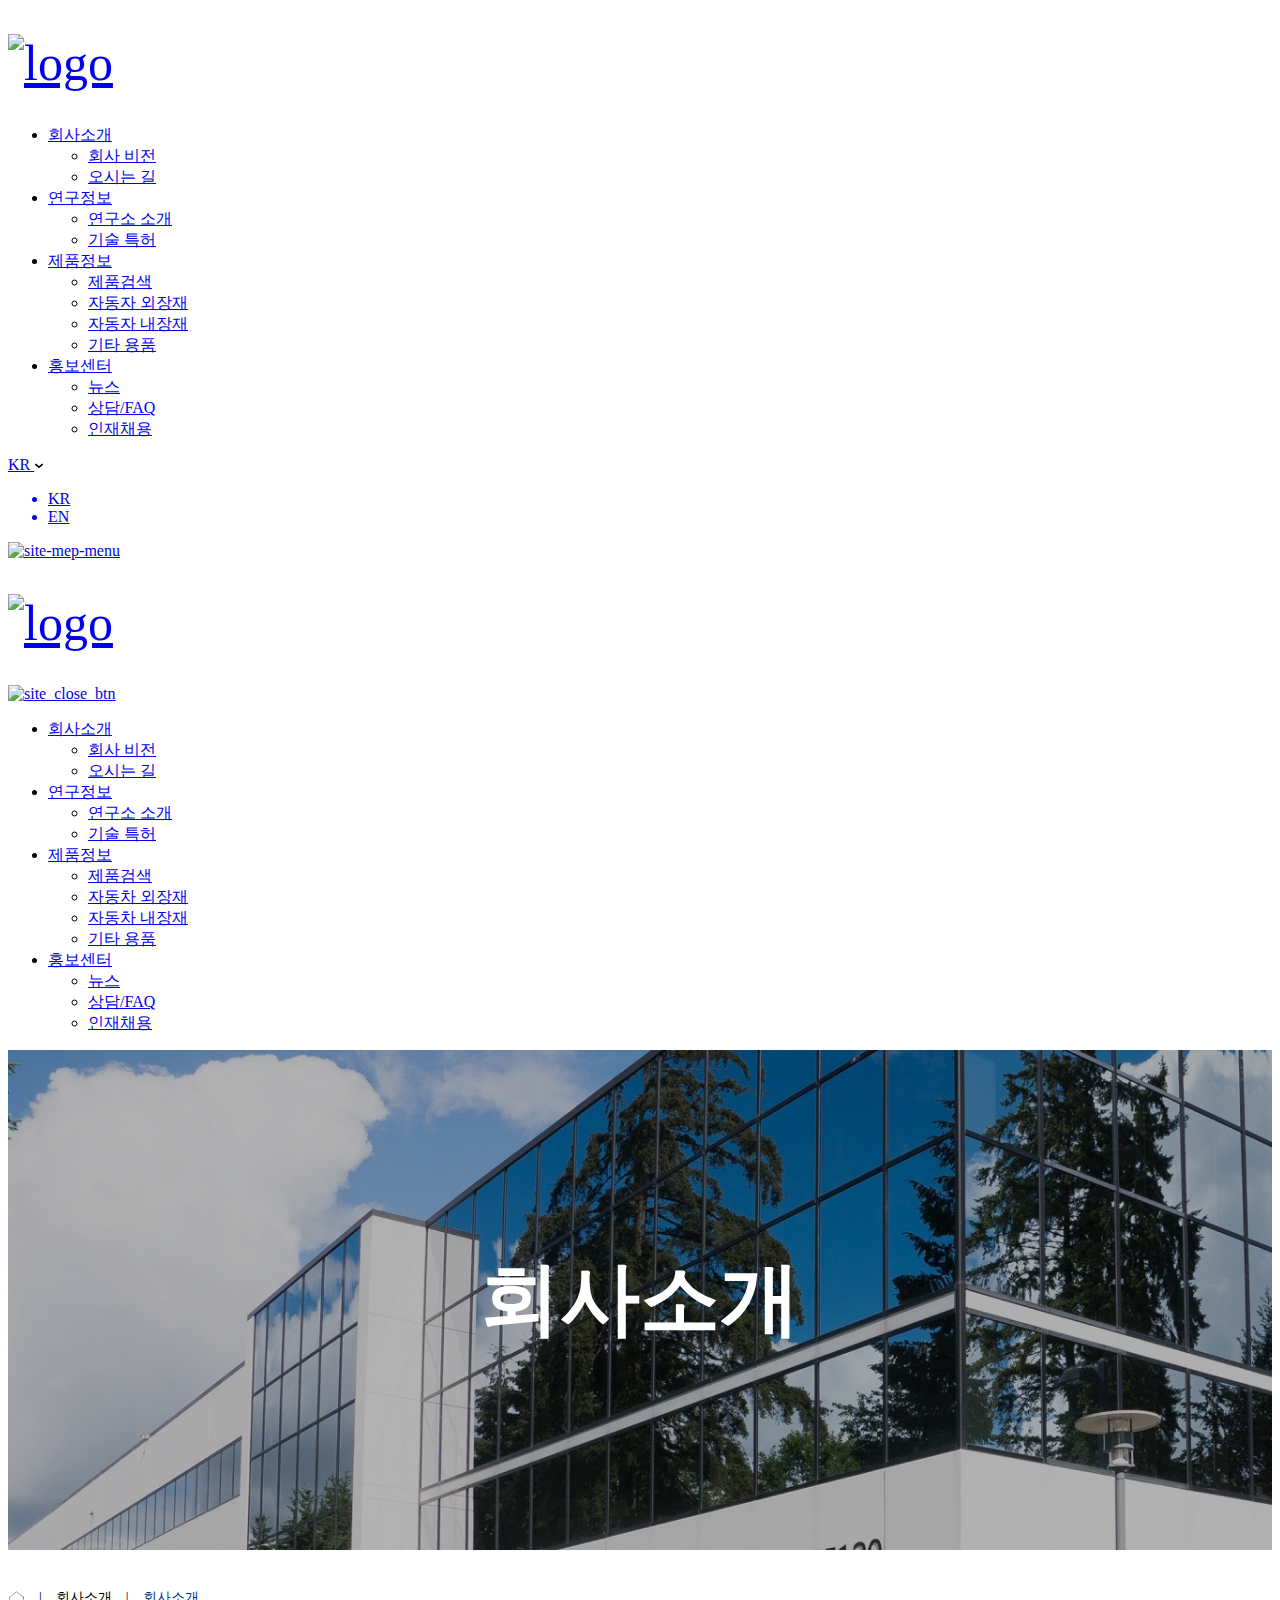
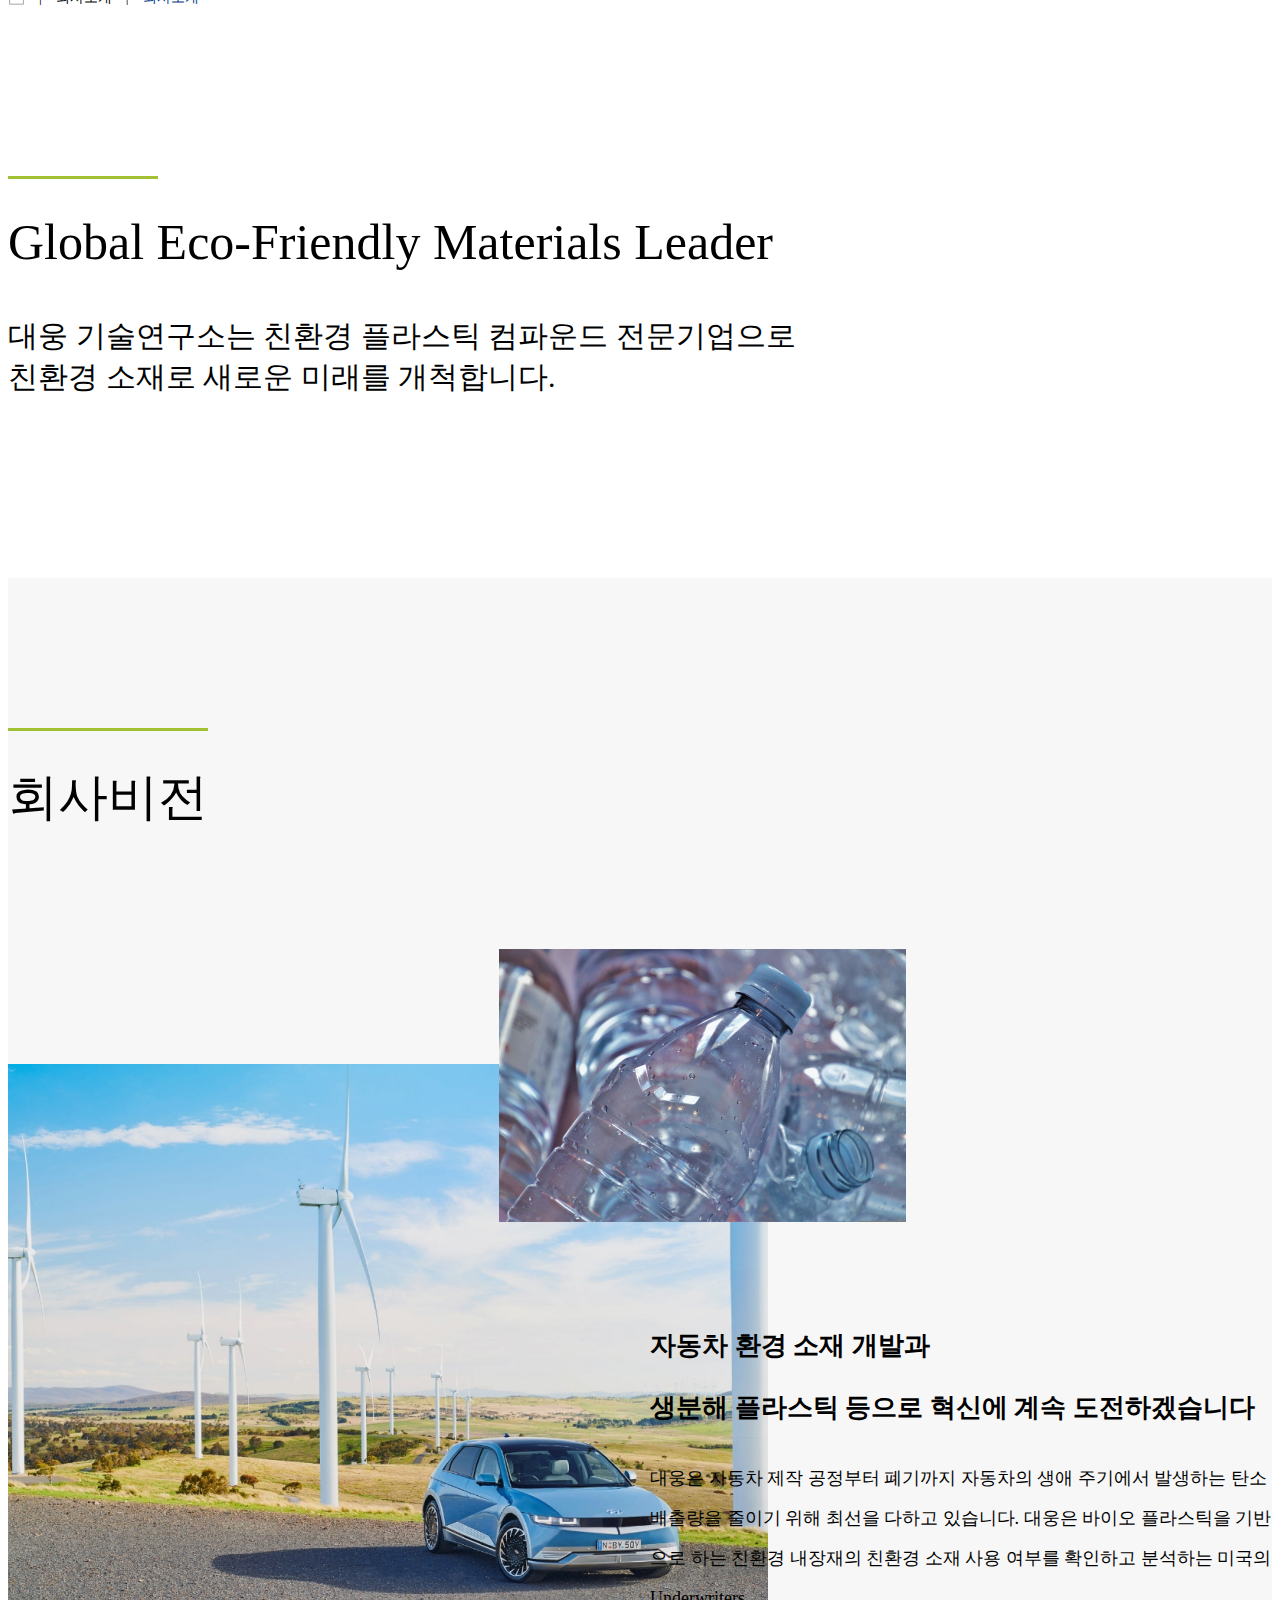
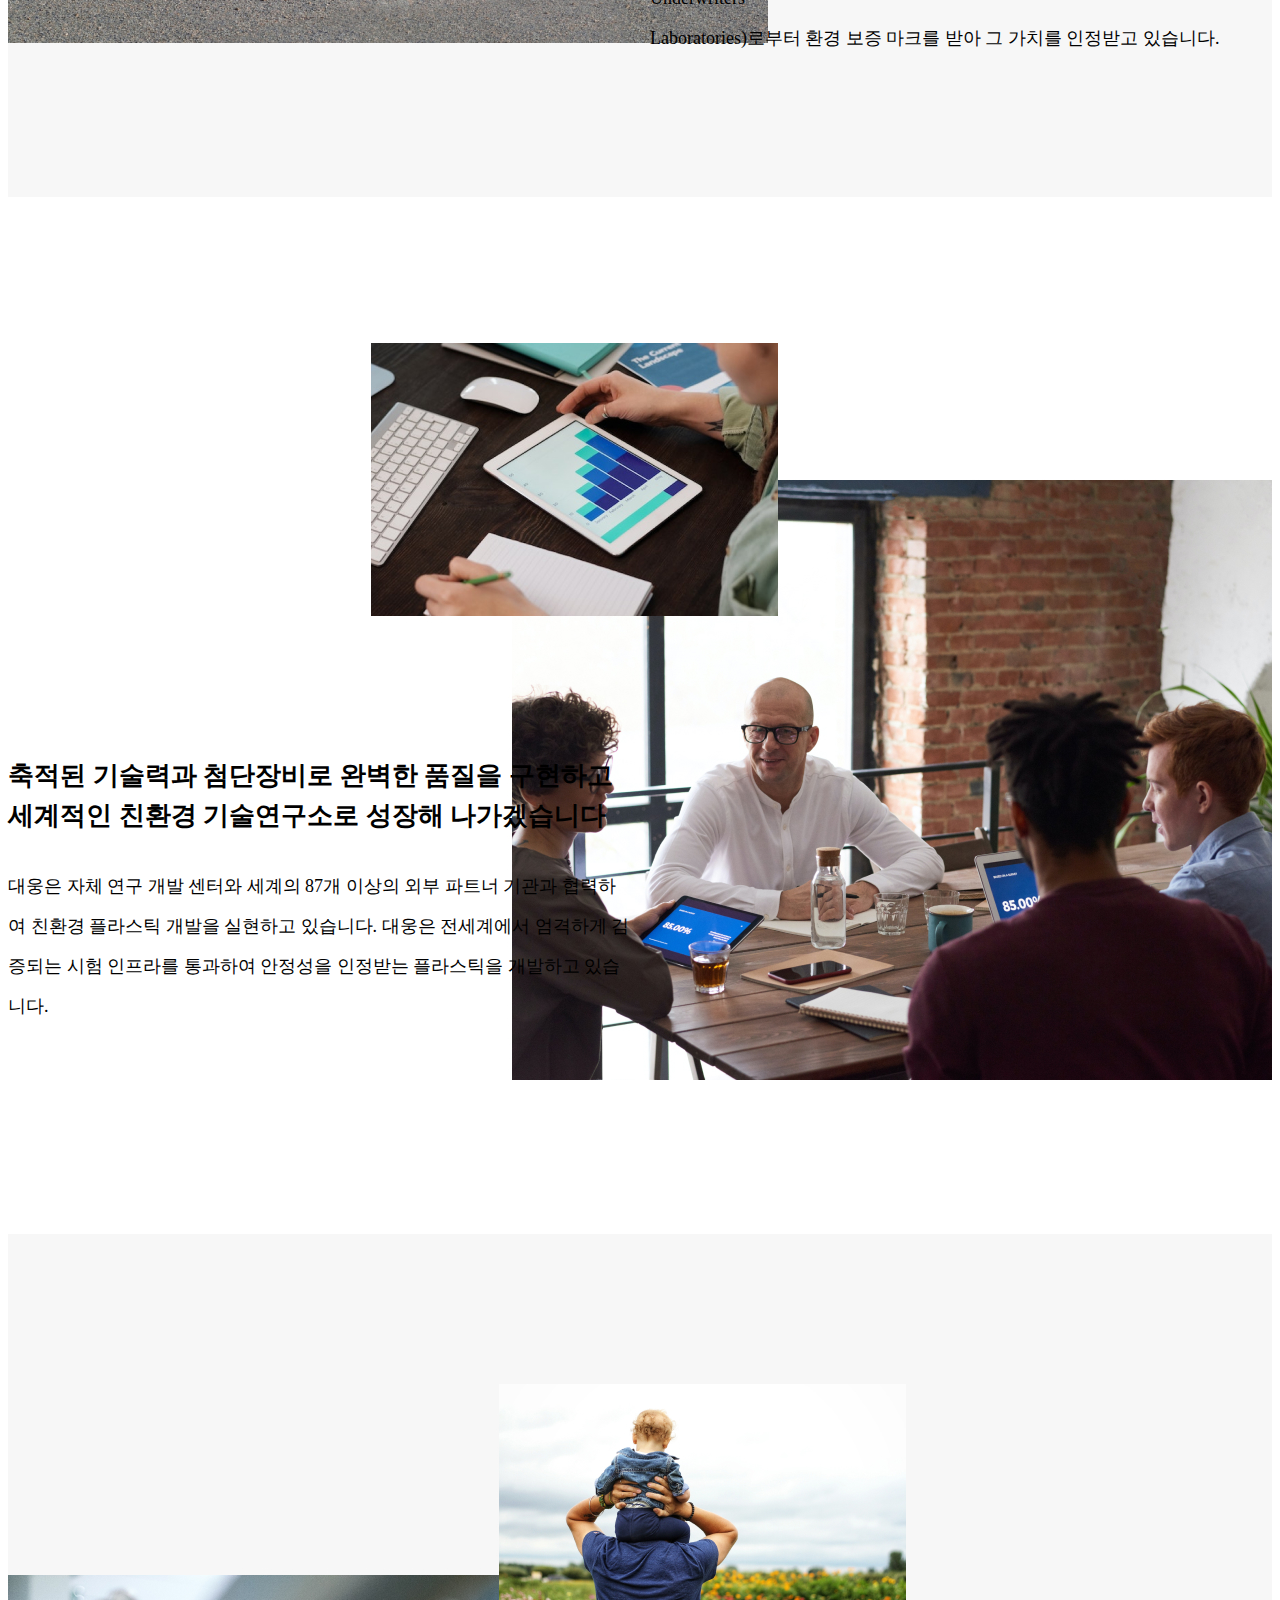
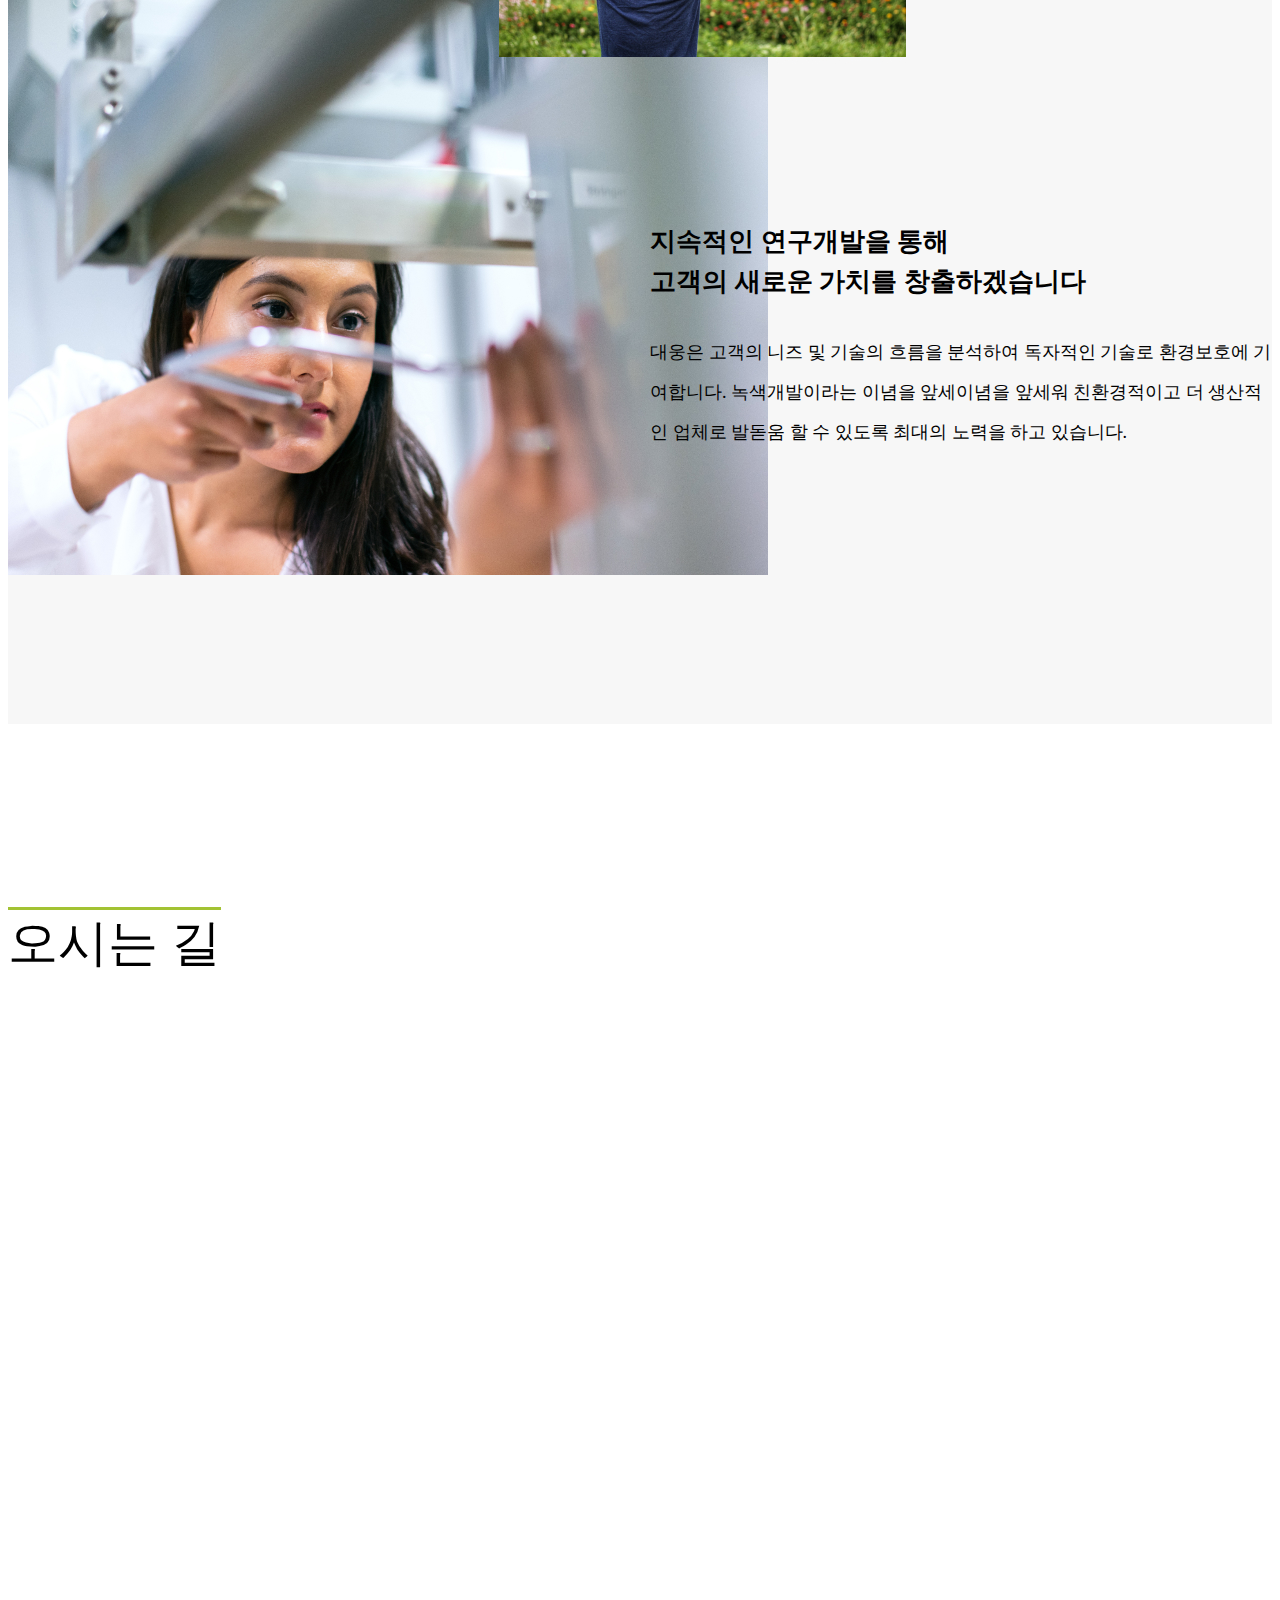
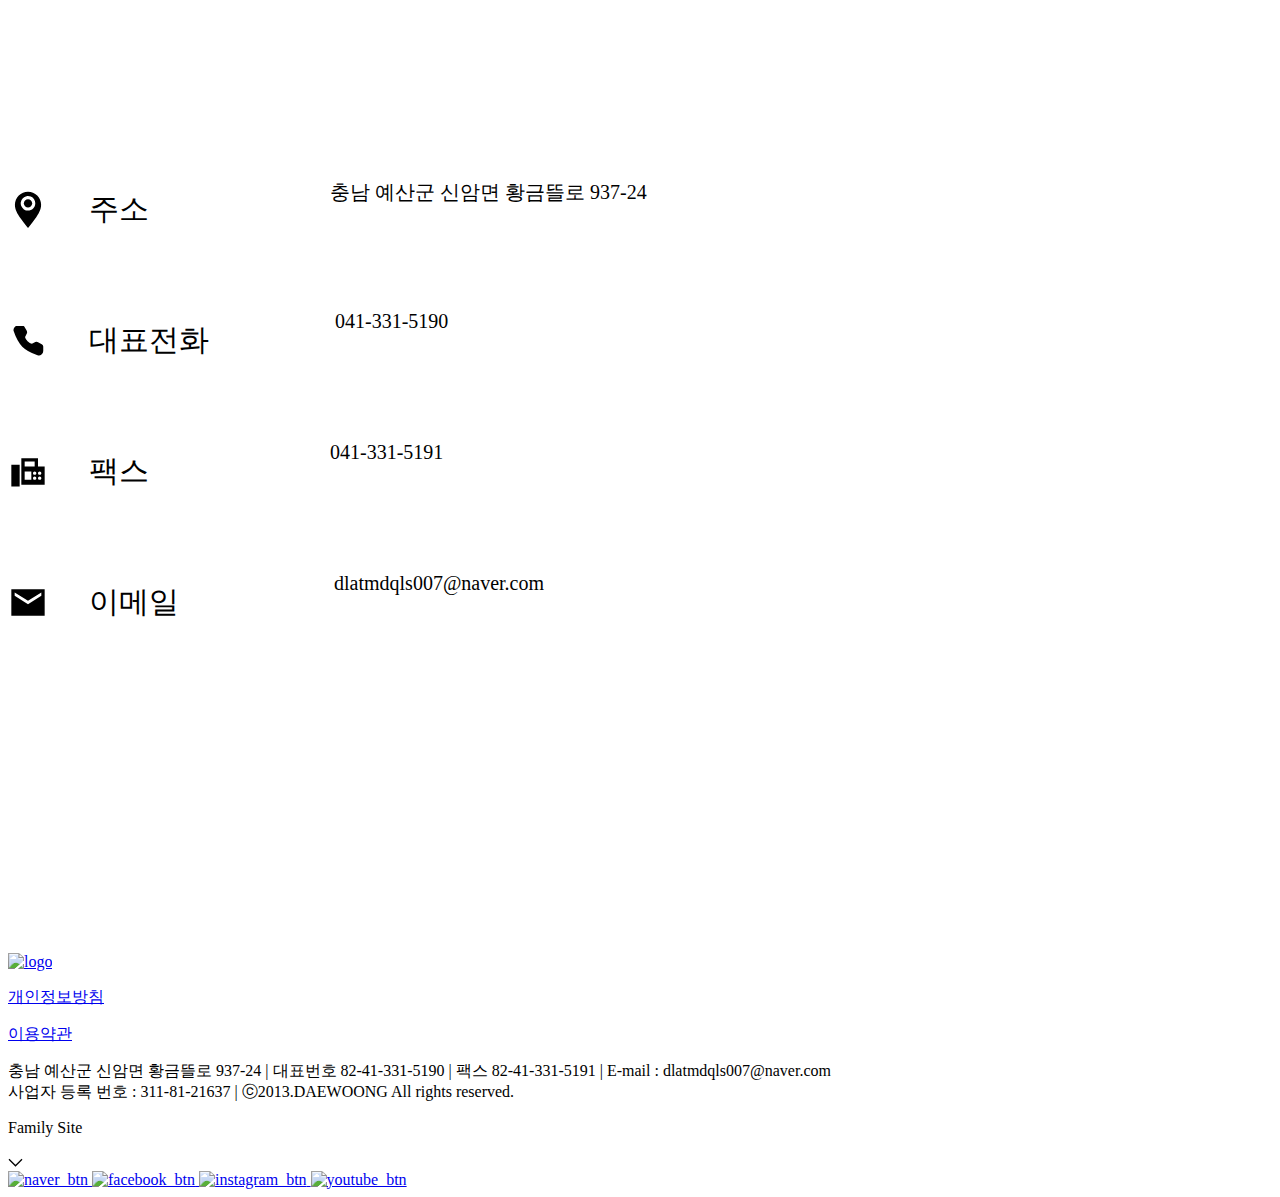
==== about/about.html @ 616db982 "sub) 회사 소개 pc/mobile 버전 업데이트" ====
<!DOCTYPE html>
<html lang="kr">

<head>
  <meta charset="UTF-8" />
  <meta http-equiv="X-UA-Compatible" content="IE=edge" />
  <meta name="viewport" content="width=device-width, initial-scale=1.0" />
  <link href="https://fonts.googleapis.com/css2?family=Noto+Sans+KR:wght@100;300;400;500;700;900&display=swap"
    rel="stylesheet" />
  <link rel="stylesheet" href="../component/component_css/component_reset.css" />
  <link rel="stylesheet" href="../component/component_css/component_pc.css" media="screen and (min-width:767px)" />
  <link rel="stylesheet" href="../component/component_css/component_mobile.css" media="screen and (max-width:767px)" />
  <link rel="stylesheet" href="./about.css/about_pc.css" media="screen and (min-width:767px)" />
  <link rel="stylesheet" href="./about.css/about-mobile.css" media="screen and (max-width:767px)" />
  <script src="https://ajax.googleapis.com/ajax/libs/jquery/3.6.0/jquery.min.js"></script>
  <script src="../component/component_js/component.js"></script>
  <title>어바웃입니다</title>
</head>

<body>
  <div class="wrap">
    <header class="header">
      <h1 class="logo">
        <a href="../index.html">
          <img src="../component/component_images/logo.jpg" alt="logo" />
        </a>
      </h1>
      <nav class="header_nav">
        <ul class="dep1_ul">
          <li class="dep1_li">
            <a href="./about.html">회사소개
              <ul class="dep2_ul">
                <li class="dep2_li"><a href="./about.html">회사 비전 </a></li>
                <li class="dep2_li"><a href="./about.html">오시는 길 </a></li>
              </ul>
            </a>
          </li>
          <li class="dep1_li">
            <a href="../research/research.html">연구정보
              <ul class="dep2_ul">
                <li class="dep2_li">
                  <a href="../research/research.html">연구소 소개 </a>
                </li>
                <li class="dep2_li"><a href="#">기술 특허 </a></li>
              </ul>
            </a>
          </li>
          <li class="dep1_li">
            <a href="../product/product.html">제품정보
              <ul class="dep2_ul">
                <li class="dep2_li">
                  <a href="../product/product.html">제품검색 </a>
                </li>
                <li class="dep2_li">
                  <a href="#">자동자 외장재</a>
                </li>
                <li class="dep2_li">
                  <a href="#">자동자 내장재</a>
                </li>
                <li class="dep2_li">
                  <a href="#">기타 용품</a>
                </li>
              </ul>
            </a>
          </li>
          <li class="dep1_li">
            <a href="../marketing/marketing.html">홍보센터
              <ul class="dep2_ul">
                <li class="dep2_li">
                  <a href="../marketing/marketing.html">뉴스 </a>
                </li>
                <li class="dep2_li"><a href="#">상담/FAQ </a></li>
                <li class="dep2_li"><a href="#">인재채용</a></li>
              </ul>
            </a>
          </li>
        </ul>
      </nav>
      <div class="header_ui">
        <div class="lang">
          <a href="#">KR
            <svg width="10" height="8" viewBox="0 0 8 5" fill="none" xmlns="http://www.w3.org/2000/svg">
              <path d="M1 1L4 3.4L7 1" stroke="black" stroke-width="1.3px" />
            </svg>
            <ul>
              <li>KR</li>
              <li>EN</li>
            </ul>
          </a>
        </div>
        <div class="m_btn">
          <a href="#">
            <img src="../component/component_images/site-mep-menu.svg" alt="site-mep-menu" />
          </a>
        </div>
      </div>
    </header>
    <!-- site map 입니다. -->
    <div class="site_map">
      <div class="site_map_upper">
        <h1 class="site_map_logo">
          <a href="../index.html">
            <img src="../component/component_images/logo.jpg" alt="logo" />
          </a>
        </h1>
        <div class="site_map_header_ui">
          <div class="site_map_close_btn">
            <a href="#">
              <img src="../component/component_images/site_map_close_btn.svg" alt="site_close_btn" />
            </a>
          </div>
        </div>
      </div>
      <nav class="site_map_nav">
        <ul class="site_map_dep1_ul">
          <li class="site_map_dep1_li">
            <a href="./about.html">회사소개
              <ul class="site_map_dep2_ul">
                <li class="site_map_dep2_li">
                  <a href="./about.html">회사 비전 </a>
                </li>
                <li class="site_map_dep2_li">
                  <a href="./about.html">오시는 길 </a>
                </li>
              </ul>
            </a>
          </li>
          <li class="site_map_dep1_li">
            <a href="../research/research.html">연구정보
              <ul class="site_map_dep2_ul">
                <li class="site_map_dep2_li">
                  <a href="../research/research.html">연구소 소개 </a>
                </li>
                <li class="site_map_dep2_li"><a href="#">기술 특허 </a></li>
              </ul>
            </a>
          </li>
          <li class="site_map_dep1_li">
            <a href="../product/product.html">제품정보
              <ul class="site_map_dep2_ul">
                <li class="site_map_dep2_li">
                  <a href="../product/product.html">제품검색 </a>
                </li>
                <li class="site_map_dep2_li">
                  <a href="#">자동차 외장재</a>
                </li>
                <li class="site_map_dep2_li">
                  <a href="#">자동차 내장재</a>
                </li>
                <li class="site_map_dep2_li">
                  <a href="#">기타 용품</a>
                </li>
              </ul>
            </a>
          </li>
          <li class="site_map_dep1_li">
            <a href="../marketing/marketing.html">홍보센터
              <ul class="site_map_dep2_ul">
                <li class="site_map_dep2_li">
                  <a href="../marketing/marketing.html">뉴스 </a>
                </li>
                <li class="site_map_dep2_li"><a href="#">상담/FAQ </a></li>
                <li class="site_map_dep2_li"><a href="#">인재채용</a></li>
              </ul>
            </a>
          </li>
        </ul>
      </nav>
    </div>
    <!-- main visual 입니다 -->
    <div class="main-visual">
      <p>회사소개</p>
    </div>
    <!-- intro 입니다 -->
    <div id="intro">
      <div class="container">
        <div class="Lnb">
          <img src="./about_images/home-mini.svg" alt="home" />
          <p>|&nbsp;&nbsp;&nbsp;&nbsp;회사소개&nbsp;&nbsp;&nbsp;&nbsp;|</p>
          <p class="lnb-color">&nbsp;&nbsp;&nbsp;&nbsp;회사소개</p>
        </div>
        <div class="intro-text-box">
          <div class="mark"></div>
          <div class="intro-text">
            <h1>Global Eco-Friendly Materials Leader</h1>
            <!-- intro-global 클래스 지웠음-->
          </div>
          <!--intro-text-->
          <p>
            대웅 기술연구소는 친환경 플라스틱 컴파운드 전문기업으로<br />
            친환경 소재로 새로운 미래를 개척합니다.
          </p>
        </div>
        <!--intro-text-box-->
      </div>
      <!--container-->
    </div>
    <!-- vision 입니다 -->
    <div id="vision">
      <div class="vision-bg1">
        <div class="container">
          <div class="section1">
            <div class="menu">
              <h1>회사비전</h1>
            </div>
            <!--menu-->
            <div class="sec1-box">
              <div class="img-box1">
                <img src="./about_images/img-box1.jpg" alt="img1" />
              </div>
              <!--img-box-->
              <div class="text-box">
                <div class="text-box2">
                  <h2>자동차 환경 소재 개발과</h2>
                  <h2>생분해 플라스틱 등으로 혁신에 계속 도전하겠습니다</h2>
                </div>
                <p>
                  대웅은 자동차 제작 공정부터 폐기까지 자동차의 생애 주기에서
                  발생하는 탄소 배출량을 줄이기 위해 최선을 다하고 있습니다.
                  대웅은 바이오 플라스틱을 기반으로 하는 친환경 내장재의
                  친환경 소재 사용 여부를 확인하고 분석하는 미국의
                  Underwriters<br />Laboratories)로부터 환경 보증 마크를 받아
                  그 가치를 인정받고 있습니다.
                </p>
              </div>
            </div>
            <!--sec1-box-->
          </div>
          <!--section1-->
        </div>
        <!--container-->
      </div>
      <!--vision-bg1-->

      <div class="vision-bg2">
        <div class="container">
          <div class="section2">
            <div class="sec2-box">
              <div class="img-box2">
                <img src="./about_images/img-box2.jpg" alt="img2" />
              </div>
              <!--img-box-->
              <div class="text-box">
                <div class="text-box2">
                  <h2>
                    축적된 기술력과 첨단장비로 완벽한 품질을 구현하고 세계적인
                    친환경 기술연구소로 성장해 나가겠습니다
                  </h2>
                </div>
                <p>
                  대웅은 자체 연구 개발 센터와 세계의 87개 이상의 외부 파트너
                  기관과 협력하여 친환경 플라스틱 개발을 실현하고 있습니다.
                  대웅은 전세계에서 엄격하게 검증되는 시험 인프라를 통과하여
                  안정성을 인정받는 플라스틱을 개발하고 있습니다.
                </p>
              </div>
            </div>
            <!--sec2-box-->
          </div>
          <!--section2-->
        </div>
        <!--container-->
      </div>
      <!--vision-bg2-->
      <div class="vision-bg1">
        <div class="container">
          <div class="section3">
            <div class="sec3-box">
              <div class="img-box3">
                <img src="./about_images/img-box3.jpg" alt="img3" />
              </div>
              <!--img-box-->
              <div class="text-box">
                <div class="text-box2">
                  <h2>
                    지속적인 연구개발을 통해 <br />
                    고객의 새로운 가치를 창출하겠습니다
                  </h2>
                </div>
                <!--text-box2-->
                <p>
                  대웅은 고객의 니즈 및 기술의 흐름을 분석하여 독자적인 기술로
                  환경보호에 기여합니다. 녹색개발이라는 이념을 앞세이념을
                  앞세워 친환경적이고 더 생산적인 업체로 발돋움 할 수 있도록
                  최대의 노력을 하고 있습니다.
                </p>
              </div>
              <!--text-box-->
            </div>
            <!--sec3-box-->
          </div>
          <!--section3-->
        </div>
        <!--container-->
      </div>
      <!--vision-bg1-->
    </div>
    <!-- contact 입니다 -->
    <div id="contact">
      <div>
        <div class="contact-bg">
          <div class="container">
            <div class="menu">
              <h1>오시는 길</h1>
            </div>
          </div>
          <!--menu-->
          <div class="map" id="iframe_width">
            <iframe
              src="https://www.google.com/maps/embed?pb=!1m18!1m12!1m3!1d3197.8268635539102!2d126.77648921550676!3d36.726719179531734!2m3!1f0!2f0!3f0!3m2!1i1024!2i768!4f13.1!3m3!1m2!1s0x357af1d9b737816d%3A0xa151cee44d11624d!2z7Lap7LKt64Ko64-EIOyYiOyCsOq1sCDsi6DslZTrqbQg7Zmp6riI65yw66GcIDkzNy0x!5e0!3m2!1sko!2skr!4v1668653781672!5m2!1sko!2skr"
              width="100%" height="600" style="border: 0" allowfullscreen="" loading="lazy"
              referrerpolicy="no-referrer-when-downgrade" class="iframe"></iframe>
          </div>
          <div class="map-text-box container">
            <div class="map-text">
              <img src="./about_images/icon-map.svg" alt="icon-map" />
              <h3>주소</h3>
              <p class="txt2">충남 예산군 신암면 황금뜰로 937-24</p>
            </div>
            <div class="map-text">
              <img src="./about_images/icon-tel.svg" alt="icon-tel" />
              <h3>대표전화</h3>
              <p class="txt4">041-331-5190</p>
            </div>
            <div class="map-text">
              <img src="./about_images/icon-fax.svg" alt="icon-fax" />
              <h3>팩스</h3>
              <p class="txt2">041-331-5191</p>
            </div>
            <div class="map-text">
              <img src="./about_images/icon-email.svg" alt="icon-mail" />
              <h3>이메일</h3>
              <p class="txt3">dlatmdqls007@naver.com</p>
            </div>
          </div>
          <!-- map-text-box -->
        </div>
        <!--contact-bg-->
      </div>
      <!--container-->
    </div>
    <!-- 푸터입니다. -->
    <footer class="footer">
      <div class="footer_left">
        <div class="footer_left_upper">
          <a href="../index.html">
            <img src="../component/component_images/logo.jpg" alt="logo" />
          </a>
          <div class="footer_left_info_1">
            <p><a href="#">개인정보방침</a></p>
            <p><a href="#">이용약관</a></p>
          </div>
        </div>

        <div class="footer_left_info_2">
          <p>
            충남 예산군 신암면 황금뜰로 937-24 | 대표번호 82-41-331-5190 |
            팩스 82-41-331-5191 | E-mail : dlatmdqls007@naver.com <br />
            사업자 등록 번호 : 311-81-21637 | ⓒ2013.DAEWOONG All rights
            reserved.
          </p>
        </div>
      </div>
      <div class="footer_right">
        <div class="family_site">
          <p>Family Site</p>
          <svg width="15" height="9" viewBox="0 0 15 9" fill="none" xmlns="http://www.w3.org/2000/svg">
            <path d="M1 1.25L7.5 7.75L14 1.25" stroke="black" stroke-width="1.3px" />
          </svg>
        </div>
        <div class="sns_btn">
          <a href="https://www.naver.com/">
            <img src="../component/component_images/naver.svg" alt="naver_btn" />
          </a>
          <a href="https://www.facebook.com/">
            <img src="../component/component_images/facebook.svg" alt="facebook_btn" />
          </a>
          <a href="https://www.instagram.com/">
            <img src="../component/component_images/instagram.svg" alt="instagram_btn" />
          </a>
          <a href="https://www.youtube.com/">
            <img src="../component/component_images/youtube.svg" alt="youtube_btn" />
          </a>
        </div>
      </div>
    </footer>
  </div>
</body>

</html>
---- about/about.css/about_pc.css ----
/* about.css */

:root {
  --main-color: #fff;
  --bg-color: #f7f7f7;
}

h1 {
  font-size: 50px;
  font-weight: 500;
}

h2 {
  font-size: 26px;
  font-weight: 700;
  line-height: 40px;
}

.container {
  max-width: 1520px;
  /* background-color: #ccc; */
  margin: 0 auto;
  position: relative;
}

/* main-visual */
.main-visual {
  max-width: 100%; /*1920px-container*/
  height: 500px;
  /* background-color: tomato; */
  background-image: url(../about_images/main-visual.jpg);
  display: flex;
  justify-content: center;
  align-items: center;
}
.main-visual p {
  color: #fff;
  font-size: 80px;
  font-weight: 700;
}
/* lnb */
#intro .container .Lnb {
  display: flex;
  margin-top: 25px;
  font-size: 14px;
}
#intro .container .Lnb img {
  margin-right: 1em;
}
#intro .container .Lnb .lnb-color {
  color: #023586;
}

/* intro */

#intro .container .intro-text-box {
  padding: 155px 0px 150px 0px;
}
#intro .container .intro-text-box .mark {
  width: 150px;
  height: 3px;
  background-color: #a2c233;
}
#intro .container .intro-text-box h1 {
  margin-bottom: 45px;
}
#intro .container .intro-text-box p {
  font-size: 30px;
  font-weight: 400;
}

/* vision */

#vision .vision-bg1 {
  background-color: var(--bg-color);
}
#vision .vision-bg2 {
  background-color: var(--main-color);
}

#vision .container .menu {
  border-top: 3px solid #a2c233;
  display: inline-block;
  margin-top: 150px;
  margin-bottom: 88px;
}
#vision .container h2 {
  font-size: 26px;
  font-weight: 700;
}

#vision .container p {
  font-size: 18px;
  line-height: 40px;
  margin-top: 30px;
}

/* sec1-box */
#vision .container .section1 {
  padding-bottom: 150px;
  /* background-color: goldenrod; */
}

#vision .container .section1 .sec1-box {
  width: 100%;
  height: 694px;
  display: flex;
  /* background-color: beige;
  border: 1px solid red; */
  position: relative;
}

#vision .container .section1 .sec1-box .img-box1 {
  position: absolute;
  bottom: 0;
}

#vision .container .section1 .sec1-box .text-box {
  width: 622px;
  height: 265px;
  position: absolute;
  bottom: 77px;
  right: 0;
}

/* sec2-box */
#vision .container .section2 {
  padding: 150px 0px;
  /* background-color: pink; */
}

#vision .container .section2 .sec2-box {
  height: 737px;
  width: 100%;
  display: flex;
  /* background-color: blanchedalmond;
  border: 1px solid red; */
  position: relative;
}

#vision .container .section2 .sec2-box .img-box2 {
  position: absolute;
  right: 0;
  bottom: 0;
}

#vision .container .section2 .sec2-box .text-box {
  width: 623px;
  height: 230px;
  position: absolute;
  bottom: 119px;
  /* background-color: red; */
}
#vision .container .section2 .sec2-box .text-box .text-box2 {
  width: 622px;
  height: 80px;
  /* background-color: red; */
}

/* sec3 */
#vision .container .section3 {
  padding: 150px 0px;
  /* background-color: palegreen; */
}
#vision .container .section3 .sec3-box {
  height: 790px;
  width: 100%;
  display: flex;
  /* background-color: powderblue;
  border: 1px solid red; */
  position: relative;
}

#vision .container .section3 .sec3-box .img-box1 {
  position: absolute;
  bottom: 0;
}

#vision .container .section3 .sec3-box .text-box {
  width: 622px;
  height: 230px;
  position: absolute;
  bottom: 143px;
  right: 0;
  /* background-color: #a2c233; */
}

/* contact */
#contact .contact-bg {
  margin-bottom: 300px;
}

#contact .menu {
  margin-top: 150px;
  margin-bottom: 88px;
}

#contact .menu h1 {
  border-top: 3px solid #a2c233;
  display: inline-block;
}

#contact .map-text-box {
  margin-top: 56px;
}

#contact .map-text-box .map-text {
  display: flex;
  margin-bottom: 30px;
}
#contact .map-text-box .map-text h3 {
  font-size: 30px;
  font-weight: 400;
  margin-left: 41px;
}
#contact .map-text-box .map-text p {
  font-size: 20px;
}

#contact .map-text-box .map-text .txt2 {
  margin-left: 181px;
}
#contact .map-text-box .map-text .txt3 {
  margin-left: 155px;
}
#contact .map-text-box .map-text .txt4 {
  margin-left: 126px;
}

#iframe_width {
  max-width: 1520px;
  margin: 0 auto;
}
---- about/about.css/about-mobile.css ----
/* about.css */

:root {
  --main-color: #fff;
  --bg-color: #f7f7f7;
}

h1 {
  font-size: 26px;
  font-weight: 500;
}

h2 {
  font-size: 26px;
  font-weight: 700;
  line-height: 40px;
}

.container {
  /* outline: 1px solid #000; */
  /* width: 280px; */
  /* 양 옆 패딩 뺀 값(320px-40px) */
  /* background-color: #ccc; */
  margin-left: auto;
  margin-right: auto;
  padding-left: 20px;
  padding-right: 20px;
  position: relative;
}

/* main-visual */
.main-visual {
  max-width: 100%; /*1920px-container*/
  height: 320px;
  background-image: url(../about_images/main-visual.jpg);
  background-size: cover;
  background-position: center;
  display: flex;
  justify-content: center;
  align-items: center;
}
.main-visual p {
  color: #fff;
  font-size: 40px;
  font-weight: 700;
}

/* lnb */
#intro .container .Lnb {
  display: none;
}

/* intro */
#intro .container .intro-text-box .mark {
  width: 80px;
  height: 3px;
  background-color: #a2c233;
  margin-bottom: 14px;
  /* position: absolute;
  left: 5px; */
}

#intro .container .intro-text-box {
  padding: 75px 0px 50px 0px;
}
#intro .container .intro-text-box h1 {
  margin-bottom: 25px;
}
#intro .container .intro-text-box p {
  font-size: 15px;
}

/* vision */

#vision .vision-bg1 {
  background-color: var(--bg-color);
}
#vision .vision-bg2 {
  background-color: var(--main-color);
}

#vision .container {
  padding-top: 50px;
  text-align: left;
}

#vision .container .menu {
  border-top: 3px solid #a2c233;
  display: inline-block;
  margin-bottom: 30px;
}
#vision .container h2 {
  font-size: 18px;
  font-weight: 500;
  line-height: 26px;
}

#vision .container p {
  font-size: 16px;
  line-height: 26px;
}
#vision .container img {
  width: 100%;
  margin-bottom: 15px;
}

/* sec1-box */

#vision .container .section1 {
  /* background-color: goldenrod; */
  height: 100%;
  padding-bottom: 50px;
}

#vision .container .section1 .sec1-box {
  /* height: 537px; */
  /* background-color: yellow;
  border: 3px solid red; */
}

#vision .container .section1 .sec1-box .text-box .text-box2 {
  margin-bottom: 15px;
}
/* sec2-box */
#vision .container .section2 {
  padding-bottom: 50px;
  /* background-color: rebeccapurple; */
}

#vision .container .section2 .sec2-box {
  /* height: 488px; */
  /* background-color: blanchedalmond;
  border: 1px solid red; */
}
#vision .container .section2 .sec2-box .text-box .text-box2 {
  margin-bottom: 15px;
}

/* sec3 */
#vision .container .section3 {
  padding-bottom: 50px;
  /* background: green; */
  /* outline: 1px solid red; */
}
#vision .container .section3 .sec3-box {
  /* height: 480px; */
  width: 100%;
}
#vision .container .section3 .sec3-box .text-box .text-box2 {
  margin-bottom: 15px;
}

/* contact */

#contact .menu {
  margin-top: 50px;
  margin-bottom: 30px;
}

#contact .menu h1 {
  border-top: 3px solid #a2c233;
  display: inline-block;
}

#contact .map-text-box {
  margin-top: 20px;
}

#contact .map iframe {
  width: 100%;
  height: 400px;
}

#contact .map-text-box .map-text {
  display: flex;
  margin-bottom: 14px;
  font-size: 12px;
  font-weight: 400;
}
#contact .map-text-box .map-text img {
  width: 18px;
  height: 18px;
}
#contact .map-text-box .map-text h3 {
  margin-left: 23px;
  font-size: 12px;
  font-weight: 400;
}

#contact .map-text-box .map-text .txt2 {
  margin-left: 34px;
}
#contact .map-text-box .map-text .txt3 {
  margin-left: 23px;
}
#contact .map-text-box .map-text .txt4 {
  margin-left: 12px;
}
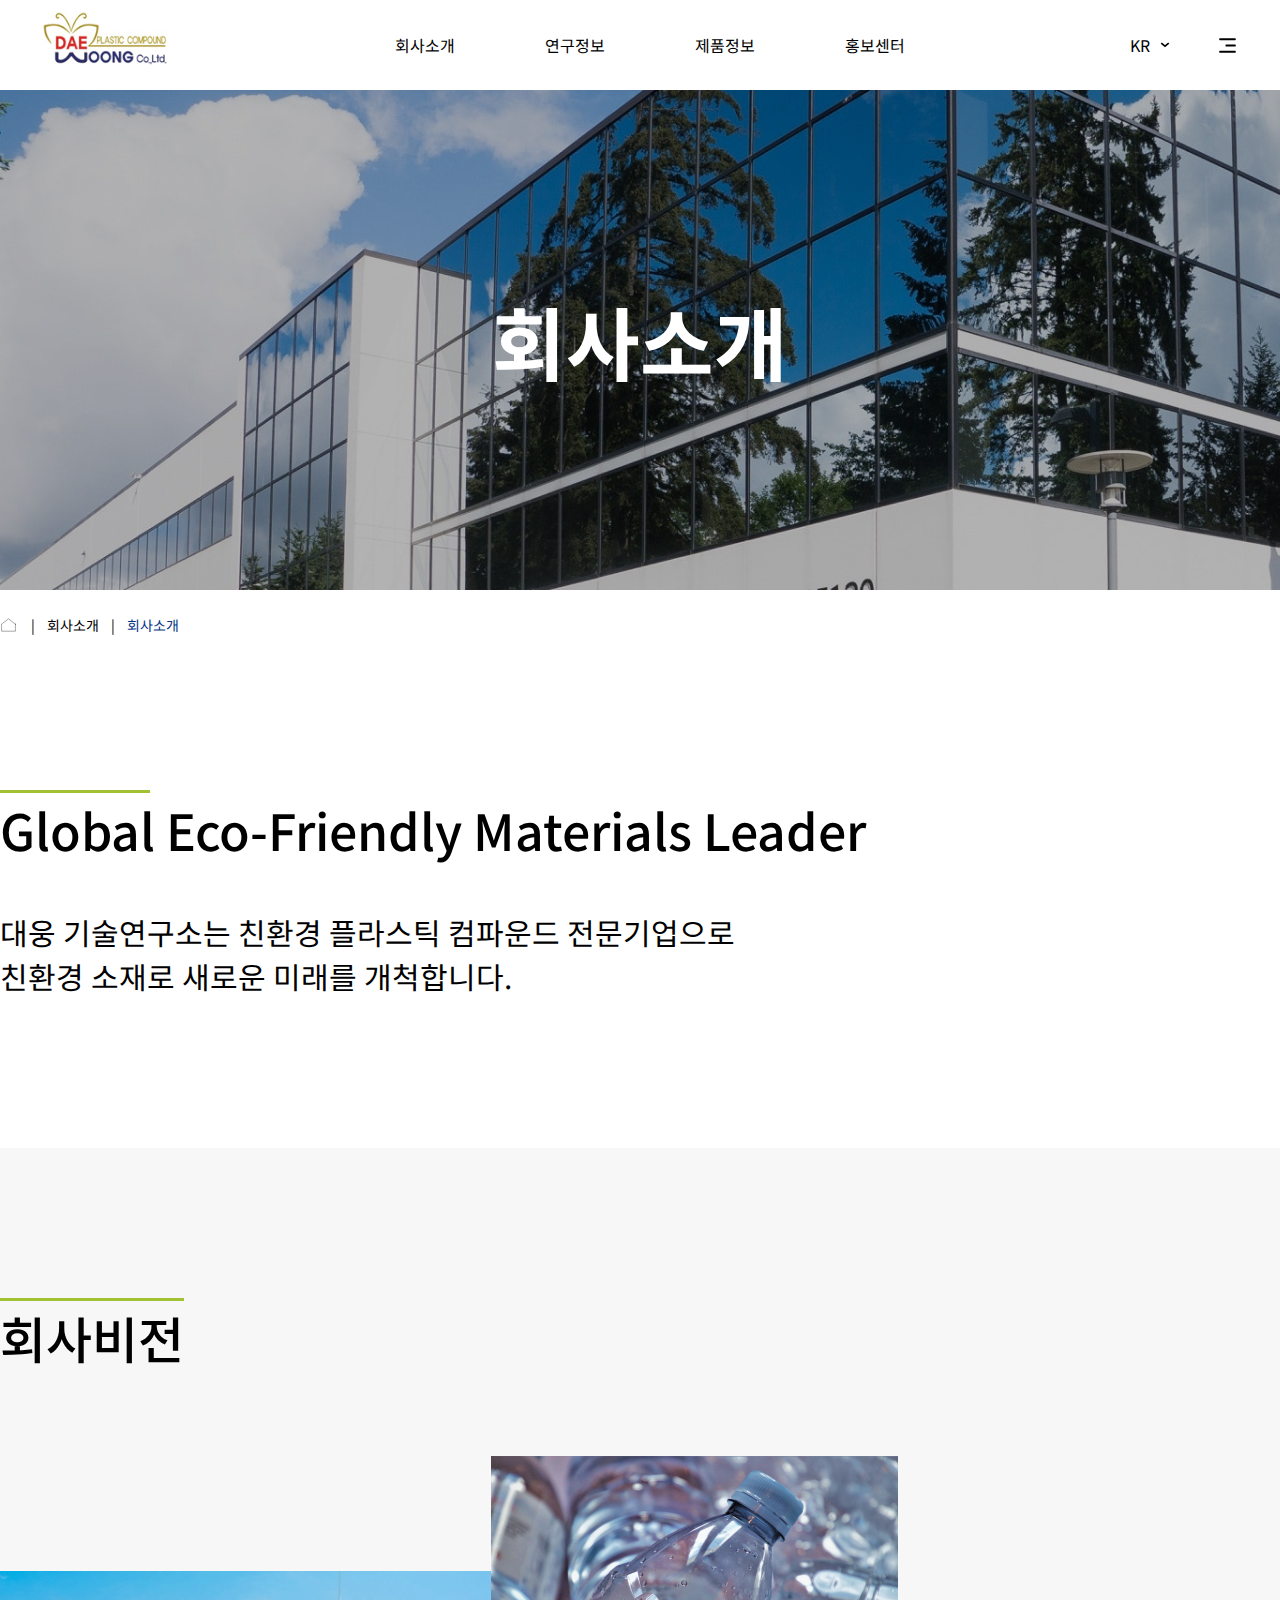
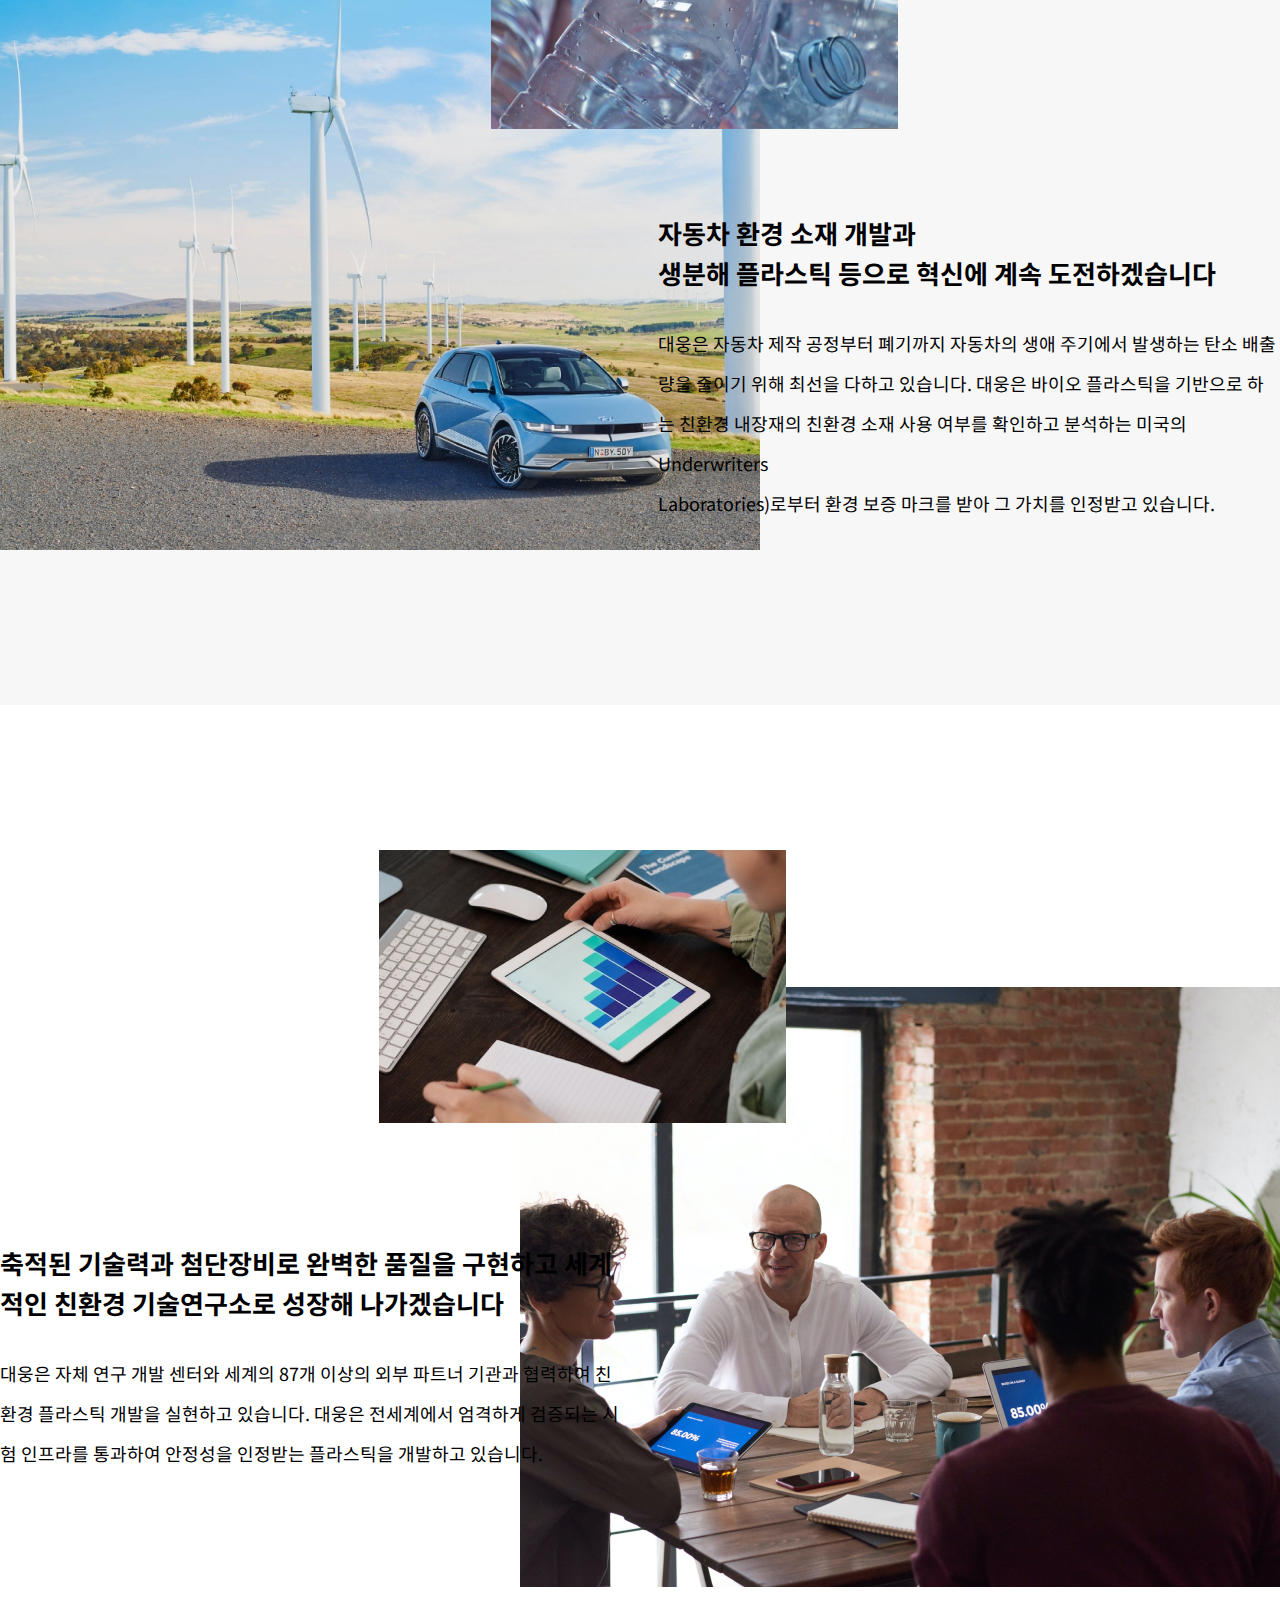
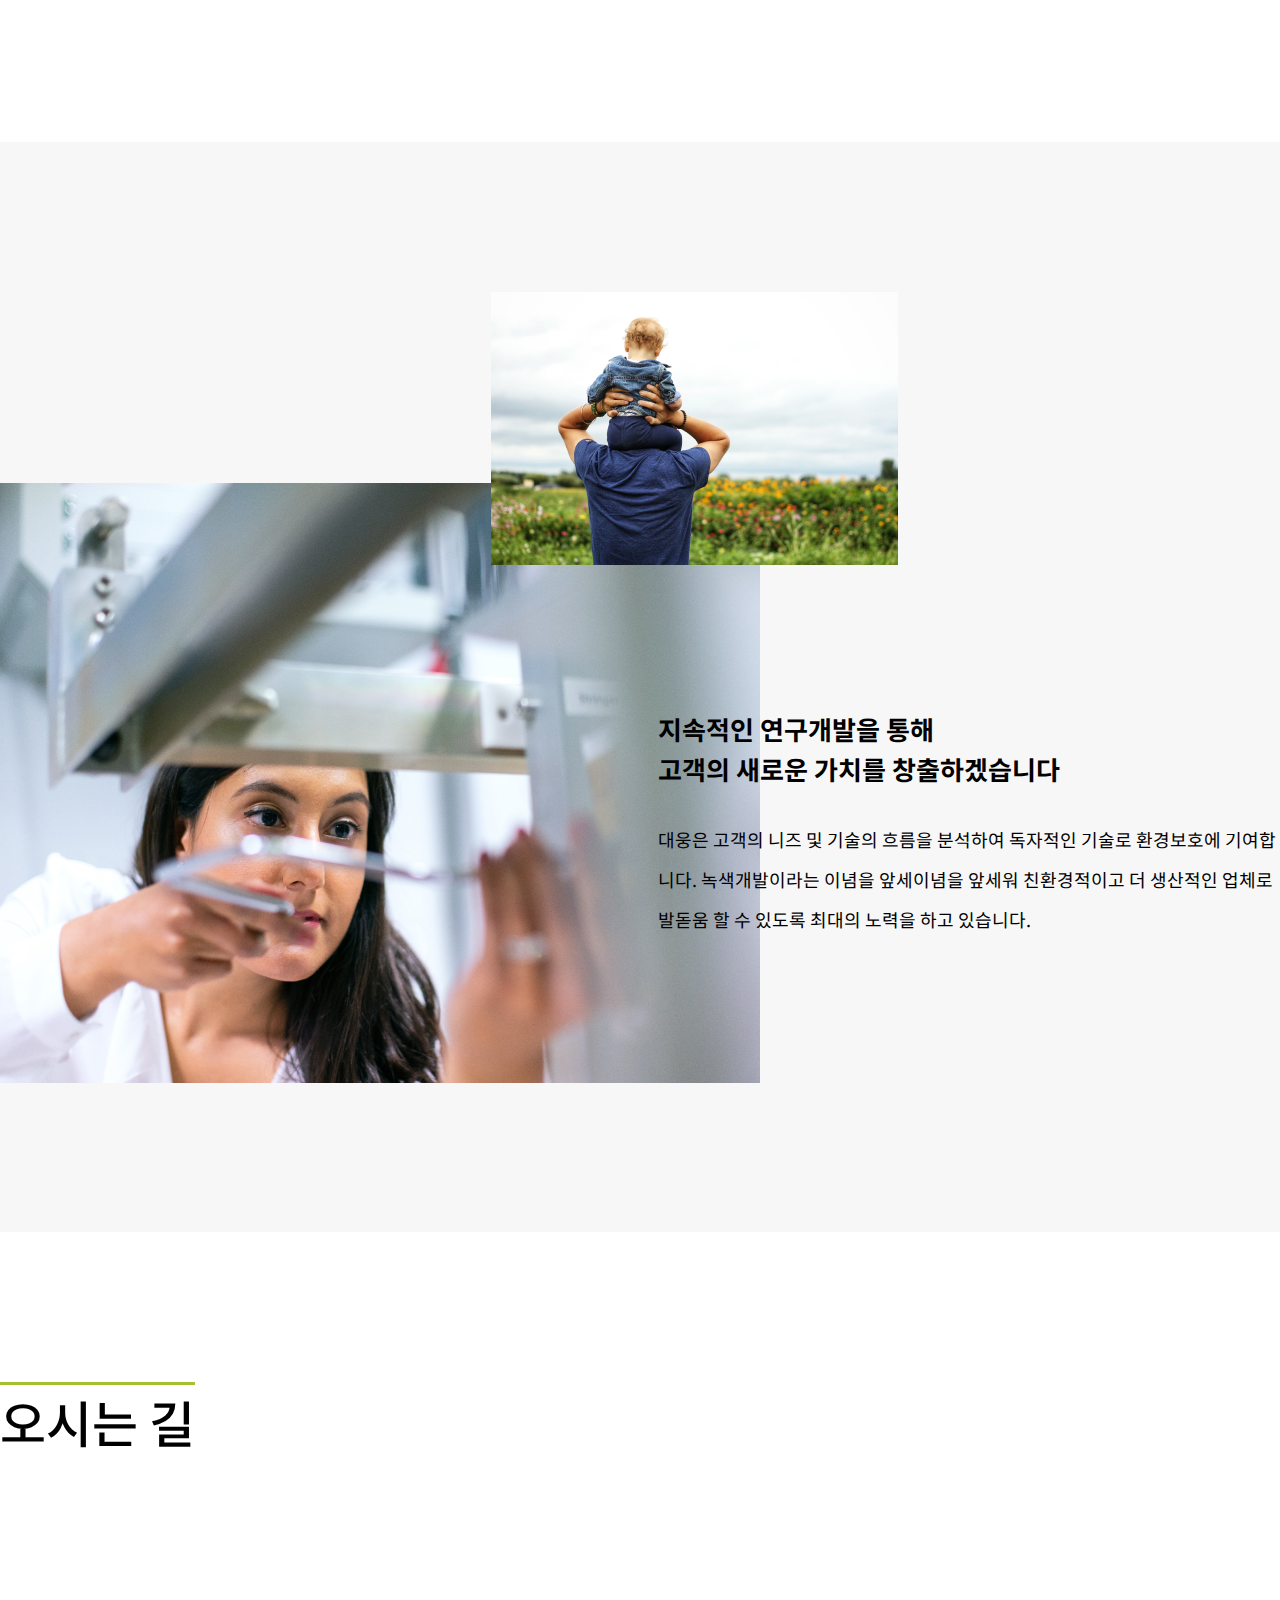
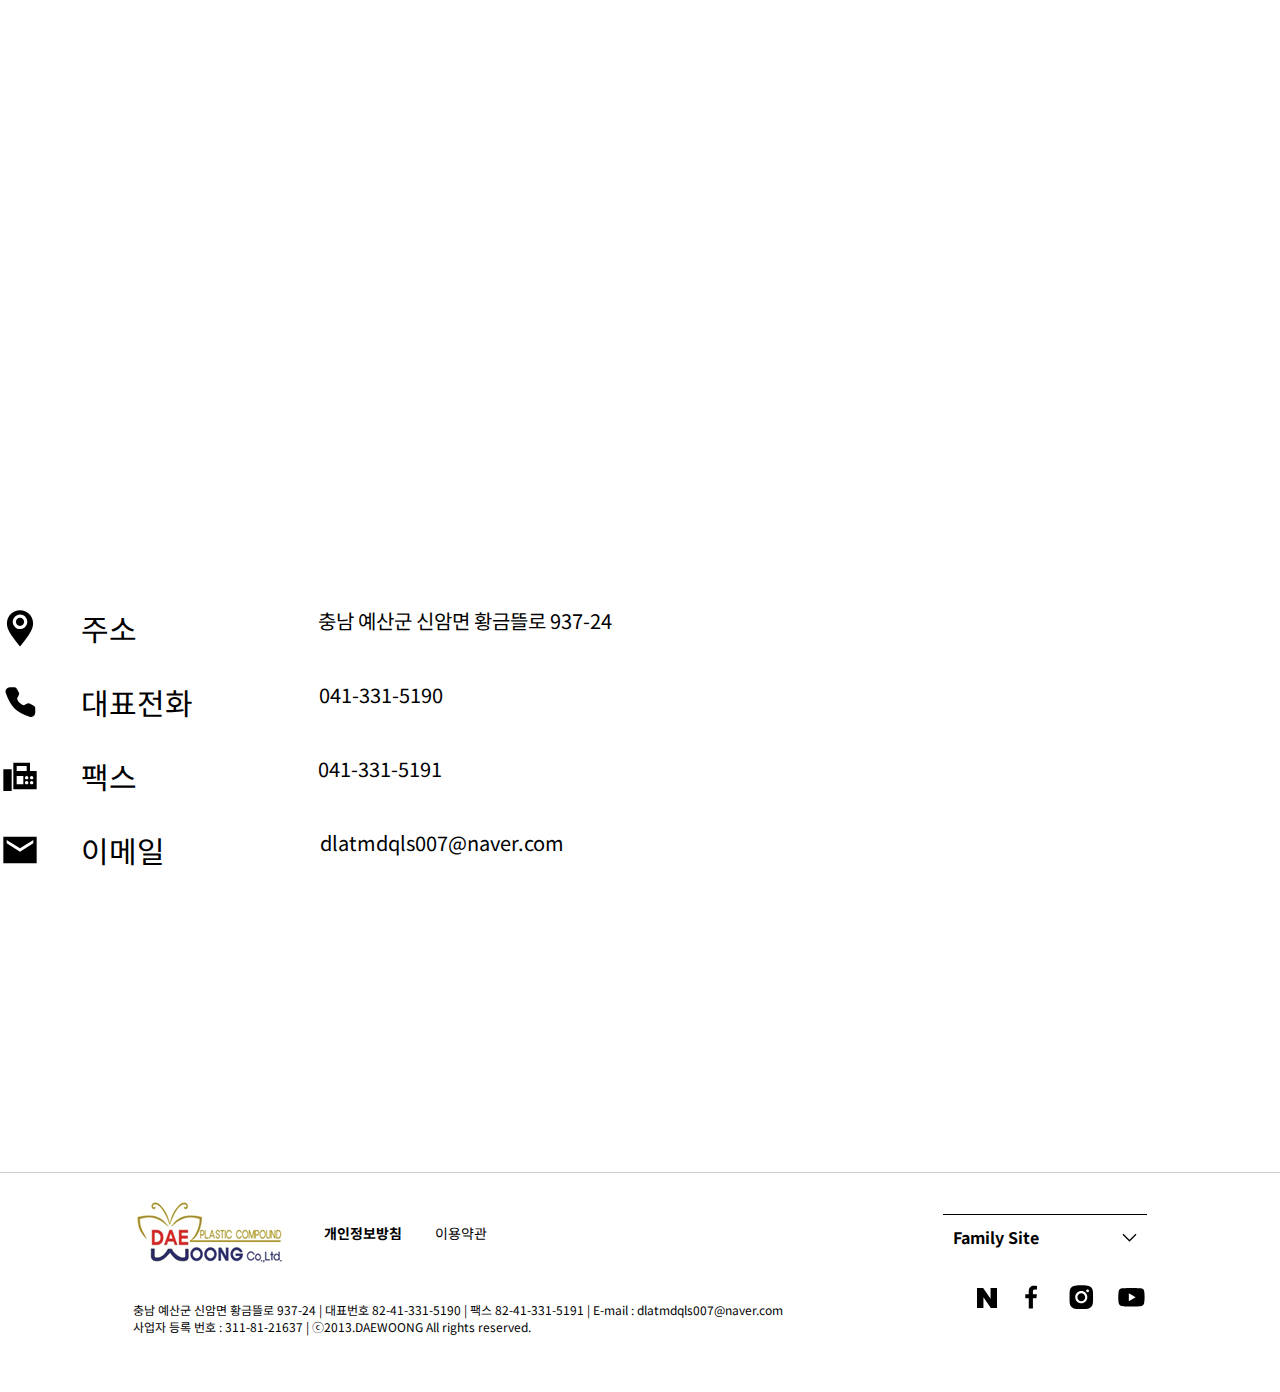
==== commit ec88d9d5: "사이트맵 수정" ====
--- a/about/about.html
+++ b/about/about.html
@@ -1,390 +1,475 @@
 <!DOCTYPE html>
 <html lang="kr">
+  <head>
+    <meta charset="UTF-8" />
+    <meta http-equiv="X-UA-Compatible" content="IE=edge" />
+    <meta name="viewport" content="width=device-width, initial-scale=1.0" />
+    <link
+      href="https://fonts.googleapis.com/css2?family=Noto+Sans+KR:wght@100;300;400;500;700;900&display=swap"
+      rel="stylesheet"
+    />
+    <link
+      rel="stylesheet"
+      href="../component/component_css/component_reset.css"
+    />
+    <link
+      rel="stylesheet"
+      href="../component/component_css/component_pc.css"
+      media="screen and (min-width:767px)"
+    />
+    <link
+      rel="stylesheet"
+      href="../component/component_css/component_mobile.css"
+      media="screen and (max-width:767px)"
+    />
+    <link
+      rel="stylesheet"
+      href="./about.css/about_pc.css"
+      media="screen and (min-width:767px)"
+    />
+    <link
+      rel="stylesheet"
+      href="./about.css/about-mobile.css"
+      media="screen and (max-width:767px)"
+    />
+    <script src="https://ajax.googleapis.com/ajax/libs/jquery/3.6.0/jquery.min.js"></script>
+    <script src="../component/component_js/component.js"></script>
+    <title>회사소개</title>
+  </head>
 
-<head>
-  <meta charset="UTF-8" />
-  <meta http-equiv="X-UA-Compatible" content="IE=edge" />
-  <meta name="viewport" content="width=device-width, initial-scale=1.0" />
-  <link href="https://fonts.googleapis.com/css2?family=Noto+Sans+KR:wght@100;300;400;500;700;900&display=swap"
-    rel="stylesheet" />
-  <link rel="stylesheet" href="../component/component_css/component_reset.css" />
-  <link rel="stylesheet" href="../component/component_css/component_pc.css" media="screen and (min-width:767px)" />
-  <link rel="stylesheet" href="../component/component_css/component_mobile.css" media="screen and (max-width:767px)" />
-  <link rel="stylesheet" href="./about.css/about_pc.css" media="screen and (min-width:767px)" />
-  <link rel="stylesheet" href="./about.css/about-mobile.css" media="screen and (max-width:767px)" />
-  <script src="https://ajax.googleapis.com/ajax/libs/jquery/3.6.0/jquery.min.js"></script>
-  <script src="../component/component_js/component.js"></script>
-  <title>어바웃입니다</title>
-</head>
-
-<body>
-  <div class="wrap">
-    <header class="header">
-      <h1 class="logo">
-        <a href="../index.html">
-          <img src="../component/component_images/logo.jpg" alt="logo" />
-        </a>
-      </h1>
-      <nav class="header_nav">
-        <ul class="dep1_ul">
-          <li class="dep1_li">
-            <a href="./about.html">회사소개
-              <ul class="dep2_ul">
-                <li class="dep2_li"><a href="./about.html">회사 비전 </a></li>
-                <li class="dep2_li"><a href="./about.html">오시는 길 </a></li>
-              </ul>
-            </a>
-          </li>
-          <li class="dep1_li">
-            <a href="../research/research.html">연구정보
-              <ul class="dep2_ul">
-                <li class="dep2_li">
-                  <a href="../research/research.html">연구소 소개 </a>
-                </li>
-                <li class="dep2_li"><a href="#">기술 특허 </a></li>
-              </ul>
-            </a>
-          </li>
-          <li class="dep1_li">
-            <a href="../product/product.html">제품정보
-              <ul class="dep2_ul">
-                <li class="dep2_li">
-                  <a href="../product/product.html">제품검색 </a>
-                </li>
-                <li class="dep2_li">
-                  <a href="#">자동자 외장재</a>
-                </li>
-                <li class="dep2_li">
-                  <a href="#">자동자 내장재</a>
-                </li>
-                <li class="dep2_li">
-                  <a href="#">기타 용품</a>
-                </li>
-              </ul>
-            </a>
-          </li>
-          <li class="dep1_li">
-            <a href="../marketing/marketing.html">홍보센터
-              <ul class="dep2_ul">
-                <li class="dep2_li">
-                  <a href="../marketing/marketing.html">뉴스 </a>
-                </li>
-                <li class="dep2_li"><a href="#">상담/FAQ </a></li>
-                <li class="dep2_li"><a href="#">인재채용</a></li>
-              </ul>
-            </a>
-          </li>
-        </ul>
-      </nav>
-      <div class="header_ui">
-        <div class="lang">
-          <a href="#">KR
-            <svg width="10" height="8" viewBox="0 0 8 5" fill="none" xmlns="http://www.w3.org/2000/svg">
-              <path d="M1 1L4 3.4L7 1" stroke="black" stroke-width="1.3px" />
-            </svg>
-            <ul>
-              <li>KR</li>
-              <li>EN</li>
-            </ul>
-          </a>
-        </div>
-        <div class="m_btn">
-          <a href="#">
-            <img src="../component/component_images/site-mep-menu.svg" alt="site-mep-menu" />
-          </a>
-        </div>
-      </div>
-    </header>
-    <!-- site map 입니다. -->
-    <div class="site_map">
-      <div class="site_map_upper">
-        <h1 class="site_map_logo">
+  <body>
+    <div class="wrap">
+      <header class="header">
+        <h1 class="logo">
           <a href="../index.html">
             <img src="../component/component_images/logo.jpg" alt="logo" />
           </a>
         </h1>
-        <div class="site_map_header_ui">
-          <div class="site_map_close_btn">
+        <nav class="header_nav">
+          <ul class="dep1_ul">
+            <li class="dep1_li">
+              <a href="./about.html"
+                >회사소개
+                <ul class="dep2_ul">
+                  <li class="dep2_li"><a href="./about.html">회사 비전 </a></li>
+                  <li class="dep2_li"><a href="./about.html">오시는 길 </a></li>
+                </ul>
+              </a>
+            </li>
+            <li class="dep1_li">
+              <a href="../research/research.html"
+                >연구정보
+                <ul class="dep2_ul">
+                  <li class="dep2_li">
+                    <a href="../research/research.html">연구소 소개 </a>
+                  </li>
+                  <li class="dep2_li"><a href="#">기술 특허 </a></li>
+                </ul>
+              </a>
+            </li>
+            <li class="dep1_li">
+              <a href="../product/product.html"
+                >제품정보
+                <ul class="dep2_ul">
+                  <li class="dep2_li">
+                    <a href="../product/product.html">제품검색 </a>
+                  </li>
+                  <li class="dep2_li">
+                    <a href="#">자동자 외장재</a>
+                  </li>
+                  <li class="dep2_li">
+                    <a href="#">자동자 내장재</a>
+                  </li>
+                  <li class="dep2_li">
+                    <a href="#">기타 용품</a>
+                  </li>
+                </ul>
+              </a>
+            </li>
+            <li class="dep1_li">
+              <a href="../marketing/marketing.html"
+                >홍보센터
+                <ul class="dep2_ul">
+                  <li class="dep2_li">
+                    <a href="../marketing/marketing.html">뉴스 </a>
+                  </li>
+                  <li class="dep2_li"><a href="#">상담/FAQ </a></li>
+                  <li class="dep2_li"><a href="#">인재채용</a></li>
+                </ul>
+              </a>
+            </li>
+          </ul>
+        </nav>
+        <div class="header_ui">
+          <div class="lang">
+            <a href="#"
+              >KR
+              <svg
+                width="10"
+                height="8"
+                viewBox="0 0 8 5"
+                fill="none"
+                xmlns="http://www.w3.org/2000/svg"
+              >
+                <path d="M1 1L4 3.4L7 1" stroke="black" stroke-width="1.3px" />
+              </svg>
+              <ul>
+                <li>KR</li>
+                <li>EN</li>
+              </ul>
+            </a>
+          </div>
+          <div class="m_btn">
             <a href="#">
-              <img src="../component/component_images/site_map_close_btn.svg" alt="site_close_btn" />
-            </a>
-          </div>
-        </div>
+              <img
+                src="../component/component_images/site-mep-menu.svg"
+                alt="site-mep-menu"
+              />
+            </a>
+          </div>
+        </div>
+      </header>
+      <!-- site map 입니다. -->
+      <div class="site_map">
+        <div class="site_map_upper">
+          <h1 class="site_map_logo">
+            <a href="./index.html">
+              <img src="./main/images/logo.jpg" alt="logo" />
+            </a>
+          </h1>
+          <div class="site_map_header_ui">
+            <div class="site_map_close_btn">
+              <a href="#">
+                <img
+                  src="./main/images/site_map_close_btn.svg"
+                  alt="site_close_btn"
+                />
+              </a>
+            </div>
+            <!--site_map_close_btn-->
+          </div>
+        </div>
+        <!--site_map_upper-->
+        <nav class="site_map_nav">
+          <ul class="site_map_dep1_ul">
+            <li class="site_map_dep1_li bg1">
+              <div class="map-box">
+                <a href="./about/about.html"
+                  >회사소개
+                  <ul class="site_map_dep2_ul">
+                    <li class="site_map_dep2_li">
+                      <a href="./about/about.html">회사 소개</a>
+                    </li>
+                    <li class="site_map_dep2_li">
+                      <a href="./about/about.html">회사 비전</a>
+                    </li>
+                    <li class="site_map_dep2_li">
+                      <a href="./about/about.html">오시는 길</a>
+                    </li>
+                  </ul>
+                </a>
+              </div>
+              <!--map-box-->
+            </li>
+            <li class="site_map_dep1_li bg2">
+              <div class="map-box">
+                <a href="./research/research.html"
+                  >연구정보
+                  <ul class="site_map_dep2_ul">
+                    <li class="site_map_dep2_li">
+                      <a href="./research/research.html">연구소 소개</a>
+                    </li>
+                    <li class="site_map_dep2_li"><a href="#">기술 특허</a></li>
+                  </ul>
+                </a>
+              </div>
+              <!--map-box-->
+            </li>
+            <li class="site_map_dep1_li bg3">
+              <div class="map-box">
+                <a href="./product/product.html"
+                  >제품정보
+                  <ul class="site_map_dep2_ul">
+                    <li class="site_map_dep2_li">
+                      <a href="./product/product.html">제품검색</a>
+                    </li>
+                    <li class="site_map_dep2_li">
+                      <a href="#">자동차 외장재</a>
+                    </li>
+                    <li class="site_map_dep2_li">
+                      <a href="#">자동차 내장재</a>
+                    </li>
+                    <li class="site_map_dep2_li">
+                      <a href="#">기타 용품</a>
+                    </li>
+                  </ul>
+                </a>
+              </div>
+              <!--map-box-->
+            </li>
+            <li class="site_map_dep1_li bg4">
+              <div class="map-box">
+                <a href="./marketing/marketing.html"
+                  >홍보센터
+                  <ul class="site_map_dep2_ul">
+                    <li class="site_map_dep2_li">
+                      <a href="./marketing/marketing.html">뉴스</a>
+                    </li>
+                    <li class="site_map_dep2_li"><a href="#">상담/FAQ</a></li>
+                    <li class="site_map_dep2_li"><a href="#">인재채용</a></li>
+                  </ul>
+                </a>
+              </div>
+              <!--map-box-->
+            </li>
+          </ul>
+        </nav>
       </div>
-      <nav class="site_map_nav">
-        <ul class="site_map_dep1_ul">
-          <li class="site_map_dep1_li">
-            <a href="./about.html">회사소개
-              <ul class="site_map_dep2_ul">
-                <li class="site_map_dep2_li">
-                  <a href="./about.html">회사 비전 </a>
-                </li>
-                <li class="site_map_dep2_li">
-                  <a href="./about.html">오시는 길 </a>
-                </li>
-              </ul>
-            </a>
-          </li>
-          <li class="site_map_dep1_li">
-            <a href="../research/research.html">연구정보
-              <ul class="site_map_dep2_ul">
-                <li class="site_map_dep2_li">
-                  <a href="../research/research.html">연구소 소개 </a>
-                </li>
-                <li class="site_map_dep2_li"><a href="#">기술 특허 </a></li>
-              </ul>
-            </a>
-          </li>
-          <li class="site_map_dep1_li">
-            <a href="../product/product.html">제품정보
-              <ul class="site_map_dep2_ul">
-                <li class="site_map_dep2_li">
-                  <a href="../product/product.html">제품검색 </a>
-                </li>
-                <li class="site_map_dep2_li">
-                  <a href="#">자동차 외장재</a>
-                </li>
-                <li class="site_map_dep2_li">
-                  <a href="#">자동차 내장재</a>
-                </li>
-                <li class="site_map_dep2_li">
-                  <a href="#">기타 용품</a>
-                </li>
-              </ul>
-            </a>
-          </li>
-          <li class="site_map_dep1_li">
-            <a href="../marketing/marketing.html">홍보센터
-              <ul class="site_map_dep2_ul">
-                <li class="site_map_dep2_li">
-                  <a href="../marketing/marketing.html">뉴스 </a>
-                </li>
-                <li class="site_map_dep2_li"><a href="#">상담/FAQ </a></li>
-                <li class="site_map_dep2_li"><a href="#">인재채용</a></li>
-              </ul>
-            </a>
-          </li>
-        </ul>
-      </nav>
-    </div>
-    <!-- main visual 입니다 -->
-    <div class="main-visual">
-      <p>회사소개</p>
-    </div>
-    <!-- intro 입니다 -->
-    <div id="intro">
-      <div class="container">
-        <div class="Lnb">
-          <img src="./about_images/home-mini.svg" alt="home" />
-          <p>|&nbsp;&nbsp;&nbsp;&nbsp;회사소개&nbsp;&nbsp;&nbsp;&nbsp;|</p>
-          <p class="lnb-color">&nbsp;&nbsp;&nbsp;&nbsp;회사소개</p>
-        </div>
-        <div class="intro-text-box">
-          <div class="mark"></div>
-          <div class="intro-text">
-            <h1>Global Eco-Friendly Materials Leader</h1>
-            <!-- intro-global 클래스 지웠음-->
-          </div>
-          <!--intro-text-->
-          <p>
-            대웅 기술연구소는 친환경 플라스틱 컴파운드 전문기업으로<br />
-            친환경 소재로 새로운 미래를 개척합니다.
-          </p>
-        </div>
-        <!--intro-text-box-->
+      <!-- main visual 입니다 -->
+      <div class="main-visual">
+        <p>회사소개</p>
       </div>
-      <!--container-->
-    </div>
-    <!-- vision 입니다 -->
-    <div id="vision">
-      <div class="vision-bg1">
+      <!-- intro 입니다 -->
+      <div id="intro">
         <div class="container">
-          <div class="section1">
-            <div class="menu">
-              <h1>회사비전</h1>
-            </div>
-            <!--menu-->
-            <div class="sec1-box">
-              <div class="img-box1">
-                <img src="./about_images/img-box1.jpg" alt="img1" />
-              </div>
-              <!--img-box-->
-              <div class="text-box">
-                <div class="text-box2">
-                  <h2>자동차 환경 소재 개발과</h2>
-                  <h2>생분해 플라스틱 등으로 혁신에 계속 도전하겠습니다</h2>
-                </div>
-                <p>
-                  대웅은 자동차 제작 공정부터 폐기까지 자동차의 생애 주기에서
-                  발생하는 탄소 배출량을 줄이기 위해 최선을 다하고 있습니다.
-                  대웅은 바이오 플라스틱을 기반으로 하는 친환경 내장재의
-                  친환경 소재 사용 여부를 확인하고 분석하는 미국의
-                  Underwriters<br />Laboratories)로부터 환경 보증 마크를 받아
-                  그 가치를 인정받고 있습니다.
-                </p>
-              </div>
-            </div>
-            <!--sec1-box-->
-          </div>
-          <!--section1-->
+          <div class="Lnb">
+            <img src="./about_images/home-mini.svg" alt="home" />
+            <p>|&nbsp;&nbsp;&nbsp;&nbsp;회사소개&nbsp;&nbsp;&nbsp;&nbsp;|</p>
+            <p class="lnb-color">&nbsp;&nbsp;&nbsp;&nbsp;회사소개</p>
+          </div>
+          <div class="intro-text-box">
+            <div class="mark"></div>
+            <div class="intro-text">
+              <h1>Global Eco-Friendly Materials Leader</h1>
+              <!-- intro-global 클래스 지웠음-->
+            </div>
+            <!--intro-text-->
+            <p>
+              대웅 기술연구소는 친환경 플라스틱 컴파운드 전문기업으로<br />
+              친환경 소재로 새로운 미래를 개척합니다.
+            </p>
+          </div>
+          <!--intro-text-box-->
         </div>
         <!--container-->
       </div>
-      <!--vision-bg1-->
+      <!-- vision 입니다 -->
+      <div id="vision">
+        <div class="vision-bg1">
+          <div class="container">
+            <div class="section1">
+              <div class="menu">
+                <h1>회사비전</h1>
+              </div>
+              <!--menu-->
+              <div class="sec1-box">
+                <div class="img-box1">
+                  <img src="./about_images/img-box1.jpg" alt="img1" />
+                </div>
+                <!--img-box-->
+                <div class="text-box">
+                  <div class="text-box2">
+                    <h2>자동차 환경 소재 개발과</h2>
+                    <h2>생분해 플라스틱 등으로 혁신에 계속 도전하겠습니다</h2>
+                  </div>
+                  <p>
+                    대웅은 자동차 제작 공정부터 폐기까지 자동차의 생애 주기에서
+                    발생하는 탄소 배출량을 줄이기 위해 최선을 다하고 있습니다.
+                    대웅은 바이오 플라스틱을 기반으로 하는 친환경 내장재의
+                    친환경 소재 사용 여부를 확인하고 분석하는 미국의
+                    Underwriters<br />Laboratories)로부터 환경 보증 마크를 받아
+                    그 가치를 인정받고 있습니다.
+                  </p>
+                </div>
+              </div>
+              <!--sec1-box-->
+            </div>
+            <!--section1-->
+          </div>
+          <!--container-->
+        </div>
+        <!--vision-bg1-->
 
-      <div class="vision-bg2">
-        <div class="container">
-          <div class="section2">
-            <div class="sec2-box">
-              <div class="img-box2">
-                <img src="./about_images/img-box2.jpg" alt="img2" />
-              </div>
-              <!--img-box-->
-              <div class="text-box">
-                <div class="text-box2">
-                  <h2>
-                    축적된 기술력과 첨단장비로 완벽한 품질을 구현하고 세계적인
-                    친환경 기술연구소로 성장해 나가겠습니다
-                  </h2>
-                </div>
-                <p>
-                  대웅은 자체 연구 개발 센터와 세계의 87개 이상의 외부 파트너
-                  기관과 협력하여 친환경 플라스틱 개발을 실현하고 있습니다.
-                  대웅은 전세계에서 엄격하게 검증되는 시험 인프라를 통과하여
-                  안정성을 인정받는 플라스틱을 개발하고 있습니다.
-                </p>
-              </div>
-            </div>
-            <!--sec2-box-->
-          </div>
-          <!--section2-->
+        <div class="vision-bg2">
+          <div class="container">
+            <div class="section2">
+              <div class="sec2-box">
+                <div class="img-box2">
+                  <img src="./about_images/img-box2.jpg" alt="img2" />
+                </div>
+                <!--img-box-->
+                <div class="text-box">
+                  <div class="text-box2">
+                    <h2>
+                      축적된 기술력과 첨단장비로 완벽한 품질을 구현하고 세계적인
+                      친환경 기술연구소로 성장해 나가겠습니다
+                    </h2>
+                  </div>
+                  <p>
+                    대웅은 자체 연구 개발 센터와 세계의 87개 이상의 외부 파트너
+                    기관과 협력하여 친환경 플라스틱 개발을 실현하고 있습니다.
+                    대웅은 전세계에서 엄격하게 검증되는 시험 인프라를 통과하여
+                    안정성을 인정받는 플라스틱을 개발하고 있습니다.
+                  </p>
+                </div>
+              </div>
+              <!--sec2-box-->
+            </div>
+            <!--section2-->
+          </div>
+          <!--container-->
+        </div>
+        <!--vision-bg2-->
+        <div class="vision-bg1">
+          <div class="container">
+            <div class="section3">
+              <div class="sec3-box">
+                <div class="img-box3">
+                  <img src="./about_images/img-box3.jpg" alt="img3" />
+                </div>
+                <!--img-box-->
+                <div class="text-box">
+                  <div class="text-box2">
+                    <h2>
+                      지속적인 연구개발을 통해 <br />
+                      고객의 새로운 가치를 창출하겠습니다
+                    </h2>
+                  </div>
+                  <!--text-box2-->
+                  <p>
+                    대웅은 고객의 니즈 및 기술의 흐름을 분석하여 독자적인 기술로
+                    환경보호에 기여합니다. 녹색개발이라는 이념을 앞세이념을
+                    앞세워 친환경적이고 더 생산적인 업체로 발돋움 할 수 있도록
+                    최대의 노력을 하고 있습니다.
+                  </p>
+                </div>
+                <!--text-box-->
+              </div>
+              <!--sec3-box-->
+            </div>
+            <!--section3-->
+          </div>
+          <!--container-->
+        </div>
+        <!--vision-bg1-->
+      </div>
+      <!-- contact 입니다 -->
+      <div id="contact">
+        <div>
+          <div class="contact-bg">
+            <div class="container">
+              <div class="menu">
+                <h1>오시는 길</h1>
+              </div>
+            </div>
+            <!--menu-->
+            <div class="map" id="iframe_width">
+              <iframe
+                src="https://www.google.com/maps/embed?pb=!1m18!1m12!1m3!1d3197.8268635539102!2d126.77648921550676!3d36.726719179531734!2m3!1f0!2f0!3f0!3m2!1i1024!2i768!4f13.1!3m3!1m2!1s0x357af1d9b737816d%3A0xa151cee44d11624d!2z7Lap7LKt64Ko64-EIOyYiOyCsOq1sCDsi6DslZTrqbQg7Zmp6riI65yw66GcIDkzNy0x!5e0!3m2!1sko!2skr!4v1668653781672!5m2!1sko!2skr"
+                width="100%"
+                height="600"
+                style="border: 0"
+                allowfullscreen=""
+                loading="lazy"
+                referrerpolicy="no-referrer-when-downgrade"
+                class="iframe"
+              ></iframe>
+            </div>
+            <div class="map-text-box container">
+              <div class="map-text">
+                <img src="./about_images/icon-map.svg" alt="icon-map" />
+                <h3>주소</h3>
+                <p class="txt2">충남 예산군 신암면 황금뜰로 937-24</p>
+              </div>
+              <div class="map-text">
+                <img src="./about_images/icon-tel.svg" alt="icon-tel" />
+                <h3>대표전화</h3>
+                <p class="txt4">041-331-5190</p>
+              </div>
+              <div class="map-text">
+                <img src="./about_images/icon-fax.svg" alt="icon-fax" />
+                <h3>팩스</h3>
+                <p class="txt2">041-331-5191</p>
+              </div>
+              <div class="map-text">
+                <img src="./about_images/icon-email.svg" alt="icon-mail" />
+                <h3>이메일</h3>
+                <p class="txt3">dlatmdqls007@naver.com</p>
+              </div>
+            </div>
+            <!-- map-text-box -->
+          </div>
+          <!--contact-bg-->
         </div>
         <!--container-->
       </div>
-      <!--vision-bg2-->
-      <div class="vision-bg1">
-        <div class="container">
-          <div class="section3">
-            <div class="sec3-box">
-              <div class="img-box3">
-                <img src="./about_images/img-box3.jpg" alt="img3" />
-              </div>
-              <!--img-box-->
-              <div class="text-box">
-                <div class="text-box2">
-                  <h2>
-                    지속적인 연구개발을 통해 <br />
-                    고객의 새로운 가치를 창출하겠습니다
-                  </h2>
-                </div>
-                <!--text-box2-->
-                <p>
-                  대웅은 고객의 니즈 및 기술의 흐름을 분석하여 독자적인 기술로
-                  환경보호에 기여합니다. 녹색개발이라는 이념을 앞세이념을
-                  앞세워 친환경적이고 더 생산적인 업체로 발돋움 할 수 있도록
-                  최대의 노력을 하고 있습니다.
-                </p>
-              </div>
-              <!--text-box-->
-            </div>
-            <!--sec3-box-->
-          </div>
-          <!--section3-->
-        </div>
-        <!--container-->
-      </div>
-      <!--vision-bg1-->
+      <!-- 푸터입니다. -->
+      <footer class="footer">
+        <div class="footer_left">
+          <div class="footer_left_upper">
+            <a href="../index.html">
+              <img src="../component/component_images/logo.jpg" alt="logo" />
+            </a>
+            <div class="footer_left_info_1">
+              <p><a href="#">개인정보방침</a></p>
+              <p><a href="#">이용약관</a></p>
+            </div>
+          </div>
+
+          <div class="footer_left_info_2">
+            <p>
+              충남 예산군 신암면 황금뜰로 937-24 | 대표번호 82-41-331-5190 |
+              팩스 82-41-331-5191 | E-mail : dlatmdqls007@naver.com <br />
+              사업자 등록 번호 : 311-81-21637 | ⓒ2013.DAEWOONG All rights
+              reserved.
+            </p>
+          </div>
+        </div>
+        <div class="footer_right">
+          <div class="family_site">
+            <p>Family Site</p>
+            <svg
+              width="15"
+              height="9"
+              viewBox="0 0 15 9"
+              fill="none"
+              xmlns="http://www.w3.org/2000/svg"
+            >
+              <path
+                d="M1 1.25L7.5 7.75L14 1.25"
+                stroke="black"
+                stroke-width="1.3px"
+              />
+            </svg>
+          </div>
+          <div class="sns_btn">
+            <a href="https://www.naver.com/">
+              <img
+                src="../component/component_images/naver.svg"
+                alt="naver_btn"
+              />
+            </a>
+            <a href="https://www.facebook.com/">
+              <img
+                src="../component/component_images/facebook.svg"
+                alt="facebook_btn"
+              />
+            </a>
+            <a href="https://www.instagram.com/">
+              <img
+                src="../component/component_images/instagram.svg"
+                alt="instagram_btn"
+              />
+            </a>
+            <a href="https://www.youtube.com/">
+              <img
+                src="../component/component_images/youtube.svg"
+                alt="youtube_btn"
+              />
+            </a>
+          </div>
+        </div>
+      </footer>
     </div>
-    <!-- contact 입니다 -->
-    <div id="contact">
-      <div>
-        <div class="contact-bg">
-          <div class="container">
-            <div class="menu">
-              <h1>오시는 길</h1>
-            </div>
-          </div>
-          <!--menu-->
-          <div class="map" id="iframe_width">
-            <iframe
-              src="https://www.google.com/maps/embed?pb=!1m18!1m12!1m3!1d3197.8268635539102!2d126.77648921550676!3d36.726719179531734!2m3!1f0!2f0!3f0!3m2!1i1024!2i768!4f13.1!3m3!1m2!1s0x357af1d9b737816d%3A0xa151cee44d11624d!2z7Lap7LKt64Ko64-EIOyYiOyCsOq1sCDsi6DslZTrqbQg7Zmp6riI65yw66GcIDkzNy0x!5e0!3m2!1sko!2skr!4v1668653781672!5m2!1sko!2skr"
-              width="100%" height="600" style="border: 0" allowfullscreen="" loading="lazy"
-              referrerpolicy="no-referrer-when-downgrade" class="iframe"></iframe>
-          </div>
-          <div class="map-text-box container">
-            <div class="map-text">
-              <img src="./about_images/icon-map.svg" alt="icon-map" />
-              <h3>주소</h3>
-              <p class="txt2">충남 예산군 신암면 황금뜰로 937-24</p>
-            </div>
-            <div class="map-text">
-              <img src="./about_images/icon-tel.svg" alt="icon-tel" />
-              <h3>대표전화</h3>
-              <p class="txt4">041-331-5190</p>
-            </div>
-            <div class="map-text">
-              <img src="./about_images/icon-fax.svg" alt="icon-fax" />
-              <h3>팩스</h3>
-              <p class="txt2">041-331-5191</p>
-            </div>
-            <div class="map-text">
-              <img src="./about_images/icon-email.svg" alt="icon-mail" />
-              <h3>이메일</h3>
-              <p class="txt3">dlatmdqls007@naver.com</p>
-            </div>
-          </div>
-          <!-- map-text-box -->
-        </div>
-        <!--contact-bg-->
-      </div>
-      <!--container-->
-    </div>
-    <!-- 푸터입니다. -->
-    <footer class="footer">
-      <div class="footer_left">
-        <div class="footer_left_upper">
-          <a href="../index.html">
-            <img src="../component/component_images/logo.jpg" alt="logo" />
-          </a>
-          <div class="footer_left_info_1">
-            <p><a href="#">개인정보방침</a></p>
-            <p><a href="#">이용약관</a></p>
-          </div>
-        </div>
-
-        <div class="footer_left_info_2">
-          <p>
-            충남 예산군 신암면 황금뜰로 937-24 | 대표번호 82-41-331-5190 |
-            팩스 82-41-331-5191 | E-mail : dlatmdqls007@naver.com <br />
-            사업자 등록 번호 : 311-81-21637 | ⓒ2013.DAEWOONG All rights
-            reserved.
-          </p>
-        </div>
-      </div>
-      <div class="footer_right">
-        <div class="family_site">
-          <p>Family Site</p>
-          <svg width="15" height="9" viewBox="0 0 15 9" fill="none" xmlns="http://www.w3.org/2000/svg">
-            <path d="M1 1.25L7.5 7.75L14 1.25" stroke="black" stroke-width="1.3px" />
-          </svg>
-        </div>
-        <div class="sns_btn">
-          <a href="https://www.naver.com/">
-            <img src="../component/component_images/naver.svg" alt="naver_btn" />
-          </a>
-          <a href="https://www.facebook.com/">
-            <img src="../component/component_images/facebook.svg" alt="facebook_btn" />
-          </a>
-          <a href="https://www.instagram.com/">
-            <img src="../component/component_images/instagram.svg" alt="instagram_btn" />
-          </a>
-          <a href="https://www.youtube.com/">
-            <img src="../component/component_images/youtube.svg" alt="youtube_btn" />
-          </a>
-        </div>
-      </div>
-    </footer>
-  </div>
-</body>
-
-</html>+  </body>
+</html>
--- a/component/component_css/component_pc.css
+++ b/component/component_css/component_pc.css
@@ -0,0 +1,334 @@
+/* header 박스 style 입니다. */
+
+.header {
+  height: 90px;
+  display: flex;
+  justify-content: space-between;
+  padding: 0 40px;
+}
+
+.header a {
+  color: #000;
+}
+
+/* header 좌측 로고 style 입니다. */
+
+.logo a img {
+  width: 129px;
+  height: 57px;
+}
+
+.logo {
+  height: 90px;
+  display: flex;
+  align-items: center;
+}
+
+/* header 중앙 GNB style 입니다. */
+
+nav {
+  height: 90px;
+}
+
+nav > ul {
+  font-size: 16px;
+}
+
+.dep1_ul {
+  height: 100%;
+  display: flex;
+  position: relative;
+}
+
+.dep1_ul > li {
+  width: 150px;
+  height: 100%;
+  display: flex;
+  justify-content: center;
+  align-items: center;
+  text-align: center;
+}
+
+.dep1_li::after {
+  content: "";
+  width: 0px;
+  height: 3px;
+  background: #a2c233;
+  position: absolute;
+  top: 75%;
+  transition: 0.5s;
+}
+
+.dep1_li:hover::after {
+  width: 80px;
+}
+
+.dep2_ul {
+  max-height: 0;
+  overflow: hidden;
+  position: absolute;
+  top: 100%;
+  width: 150px;
+  background: #fff;
+}
+
+.dep1_li:hover .dep2_ul {
+  max-height: 200px;
+  transition: 1s;
+}
+
+.dep2_li {
+  margin-bottom: 10px;
+}
+
+/* header 우측 ui style 입니다. */
+
+.header_ui {
+  height: 90px;
+  display: flex;
+  align-items: center;
+  position: relative;
+}
+
+.lang {
+  height: 100%;
+}
+
+.lang a {
+  display: flex;
+  align-items: center;
+  margin-right: 45px;
+  height: 100%;
+  width: 100%;
+}
+
+.lang a svg {
+  margin-left: 10px;
+}
+
+.lang a ul {
+  max-height: 0;
+  overflow: hidden;
+  position: absolute;
+  top: 100%;
+  background: #fff;
+  width: 40px;
+  text-align: left;
+}
+
+.lang a:hover ul {
+  max-height: 200px;
+  transition: 1s;
+}
+
+.m_btn a {
+  display: flex;
+  align-items: center;
+}
+
+/* ========================================================================== */
+
+/* site_map 스타일입니다. */
+.site_map {
+  display: none;
+}
+
+.site_map_open {
+  display: block;
+  transition: all 1s ease-out;
+}
+
+/* site_map 상단 */
+
+.site_map {
+  position: absolute;
+  top: 90px;
+  left: 0;
+  width: 100vw;
+  height: 340px;
+  background-color: #fff;
+  animation: dropdown 0.4s linear;
+}
+
+@keyframes dropdown {
+  from {
+    top: 0px;
+  }
+  to {
+    top: 90px;
+  }
+}
+.site_map_upper {
+  display: none;
+}
+
+/* site_map 하단 */
+
+.site_map_nav {
+  height: 100%;
+  transition: all 2s ease-out;
+}
+
+.site_map_dep1_ul {
+  display: flex;
+  transition: all 1s ease-out;
+}
+
+.site_map_dep1_li {
+  width: 25%;
+  height: 340px;
+  text-align: left;
+  display: flex;
+  flex-direction: column;
+  justify-content: center;
+  align-items: center;
+  padding-right: 110px;
+  border-top: 1px solid #d8d7d7;
+  border-right: 1px solid #d8d7d7;
+  border-bottom: 1px solid #d8d7d7;
+  transition: all 1s ease-out;
+}
+.site_map_dep1_li .map-box {
+  width: 150px;
+  height: 250px;
+}
+.site_map_dep1_li .map-box > a {
+  font-size: 24px;
+  font-weight: 700;
+  color: #000;
+}
+.bg1 {
+  height: 340px;
+  background-image: url(../main/images/1.jpg);
+  background-repeat: no-repeat;
+  background-position: right;
+}
+.bg2 {
+  height: 340px;
+  background-image: url(../main/images/2.jpg);
+  background-repeat: no-repeat;
+  background-position: right;
+}
+.bg3 {
+  height: 340px;
+  background-image: url(../main/images/3.jpg);
+  background-repeat: no-repeat;
+  background-position: right;
+}
+.bg4 {
+  height: 340px;
+  background-image: url(../main/images/4.jpg);
+  background-repeat: no-repeat;
+  background-position: right;
+}
+
+.site_map_dep2_ul {
+  padding-top: 20px;
+}
+
+.site_map_dep2_li {
+  padding-top: 10px;
+}
+
+.site_map_dep2_li > a {
+  font-size: 18px;
+  color: #444;
+  position: relative;
+}
+
+.site_map_dep2_li > a::after {
+  content: "";
+  display: block;
+  position: absolute;
+  left: 0;
+  bottom: 0px;
+  width: 0;
+  height: 20%;
+  background-color: #a3c23375;
+  color: #000;
+}
+.site_map_dep2_li > a:hover::after {
+  width: 100%;
+  transition: all 0.4s ease-out;
+}
+
+/* ========================================================================== */
+
+/* footer 박스의 style 입니다. */
+
+.footer {
+  margin-top: 300px;
+  height: 220px;
+  display: flex;
+  justify-content: space-between;
+  border-top: 1px solid #ccc;
+}
+
+/* footer 의 왼쪽 영역입니다. */
+
+.footer_left {
+  padding: 26px 0 48px 10.41666%;
+}
+
+.footer_left_upper {
+  height: 67px;
+  display: flex;
+}
+
+.footer_left_upper a img {
+  width: 152px;
+  height: 67px;
+}
+
+.footer_left_info_1 {
+  display: flex;
+  padding: 24px 0 0 39px;
+}
+
+.footer_left_upper a {
+  color: #000;
+}
+
+.footer_left_info_1 p:first-child {
+  font-size: 14px;
+  font-weight: bold;
+}
+
+.footer_left_info_1 p:last-child {
+  font-size: 14px;
+  margin-left: 33px;
+}
+
+.footer_left_info_2 {
+  margin-top: 35px;
+  font-size: 12px;
+}
+
+/* footer 의 오른쪽 영역입니다. */
+
+.footer_right {
+  padding: 41px 10.41666% 77px 0;
+  display: flex;
+  flex-direction: column;
+  align-items: flex-end;
+  justify-content: space-between;
+}
+
+.sns_btn {
+  width: 170px;
+  height: 30px;
+  display: flex;
+  align-items: center;
+  justify-content: space-between;
+}
+
+.family_site {
+  width: 204px;
+  border-top: 1px solid #000;
+  display: flex;
+  justify-content: space-between;
+  align-items: center;
+  padding: 10px;
+  font-size: 16px;
+  font-weight: bold;
+}
--- a/component/component_css/component_mobile.css
+++ b/component/component_css/component_mobile.css
@@ -0,0 +1,203 @@
+/* header 박스 style 입니다. */
+
+.header {
+  height: 50px;
+  display: flex;
+  justify-content: space-between;
+  padding: 0 20px;
+}
+
+/* header 좌측 로고 style 입니다. */
+
+.logo a img {
+  width: 64px;
+  height: 28px;
+}
+
+.logo {
+  height: 50px;
+  display: flex;
+  align-items: center;
+}
+
+/* header nav 입니다. */
+
+.header_nav {
+  display: none;
+}
+
+/* header 우측 ui style 입니다. */
+
+.header_ui {
+  height: 50px;
+  display: flex;
+  align-items: center;
+}
+
+.lang {
+  display: none;
+}
+
+.m_btn a {
+  display: flex;
+  align-items: center;
+}
+
+/* ========================================================================== */
+
+/* site_map 입니다. */
+
+.site_map {
+  display: none;
+}
+
+.site_map_open {
+  display: block;
+}
+
+/* site_map 의 상단입니다. */
+
+.site_map {
+  position: fixed;
+  top: 0;
+  left: 0;
+  width: 100vw;
+  height: 100vh;
+  background-color: #fff;
+  padding: 30px;
+  z-index: 9999;
+}
+
+.site_map_upper {
+  display: flex;
+  align-items: center;
+  justify-content: space-between;
+}
+
+.site_map_logo a img {
+  width: 64px;
+  height: 28px;
+}
+
+/* site_map 의 하단입니다. */
+
+.site_map_nav {
+  height: 100%;
+}
+
+.site_map_dep1_ul {
+  display: flex;
+  flex-direction: column;
+  padding-top: 20px;
+  text-align: left;
+}
+
+.site_map_dep1_li {
+  margin-top: 30px;
+  border-bottom: 1px solid #666;
+  position: relative;
+}
+
+.site_map_dep1_li > a {
+  font-size: 28px;
+  color: #000;
+  font-weight: 500;
+}
+
+.site_map_dep1_li::after {
+  content: "";
+  width: 0px;
+  height: 3px;
+  background: #a2c233;
+  position: absolute;
+  top: 40px;
+  transition: 0.5s;
+}
+
+.site_map_dep1_li:hover::after {
+  width: 105px;
+}
+
+.site_map_dep2_ul {
+  max-height: 0;
+  overflow: hidden;
+  margin-top: 5px;
+  transition: 1s;
+}
+
+.site_map_dep2_li {
+  margin-top: 10px;
+}
+
+.site_map_dep2_li > a {
+  font-size: 23px;
+  color: #444;
+}
+
+.site_map_dep1_li:hover > ul {
+  max-height: 200px;
+}
+
+/* ========================================================================== */
+
+/* ========================================================================== */
+
+/* footer 박스의 style 입니다. */
+
+.footer {
+  margin-top: 100px;
+  height: 223px;
+  display: flex;
+  /* justify-content: space-between; */
+  border-top: 1px solid #ccc;
+  padding: 20px;
+}
+
+/* footer 의 왼쪽 영역입니다. */
+
+.footer_left_upper a img {
+  display: none;
+}
+
+.footer_left_upper a {
+  color: #000;
+}
+
+.footer_left_info_1 p:first-child {
+  font-size: 14px;
+  font-weight: bold;
+}
+
+.footer_left_info_1 p:last-child {
+  font-size: 14px;
+  margin-top: 5px;
+}
+
+.footer_left_info_2 {
+  margin-top: 30px;
+  font-size: 12px;
+  width: 80%;
+}
+
+/* footer 의 오른쪽 영역입니다. */
+
+.footer_right {
+  display: flex;
+  flex-direction: column;
+  align-items: flex-end;
+  justify-content: space-between;
+  height: 21px;
+  width: 116px;
+}
+
+.sns_btn {
+  width: 170px;
+  height: 30px;
+  display: flex;
+  align-items: center;
+  justify-content: space-between;
+}
+
+.family_site {
+  display: none;
+}
